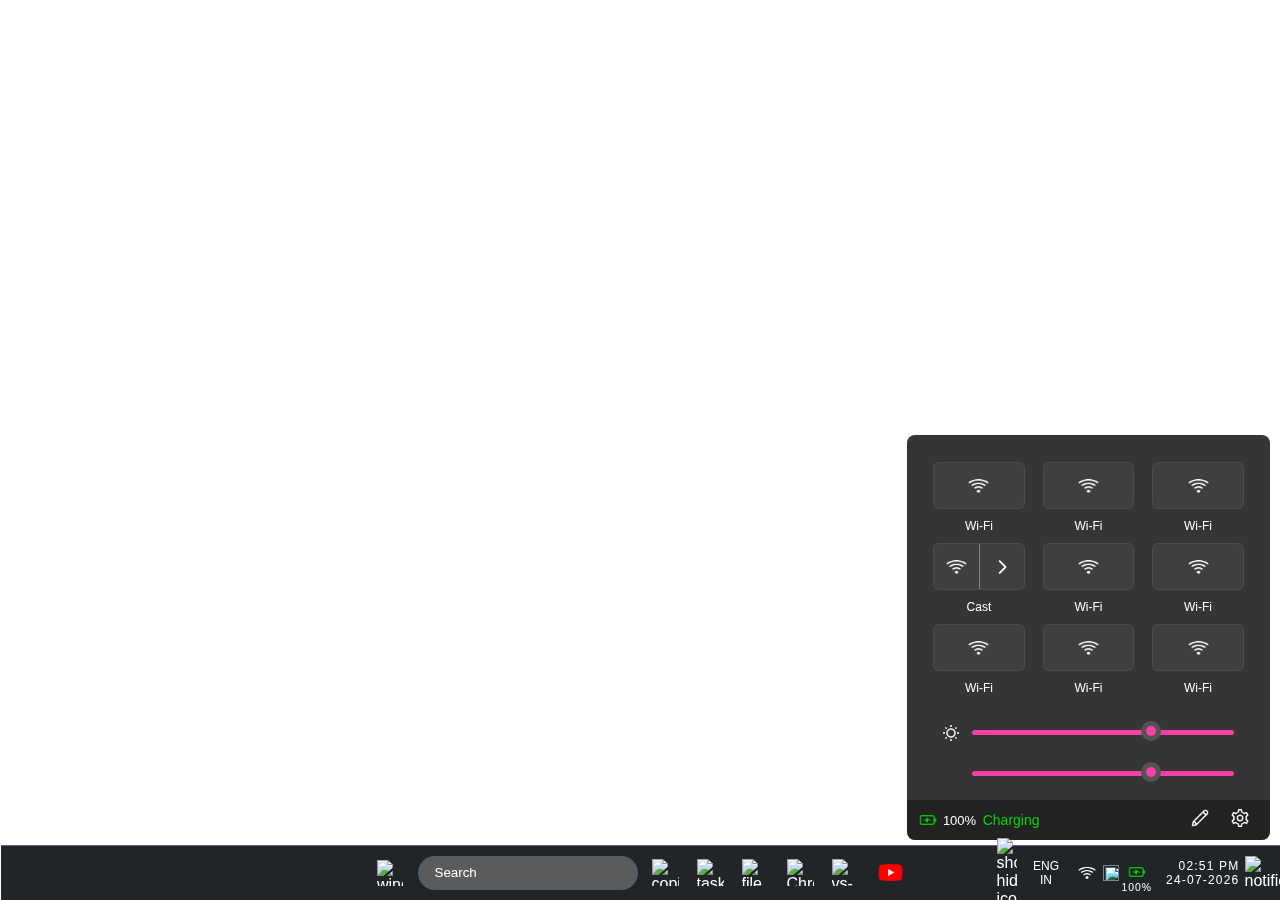
==== index.html @ 0db87a5a "Add files via upload" ====
<!DOCTYPE html>
<html lang="en">

<head>
    <meta charset="UTF-8">
    <meta name="viewport" content="width=device-width, initial-scale=1.0">
    <meta name="mobile-web-app-capable" content="yes">

    <title>Windows 11</title>
    <link rel="shortcut icon"
        href="https://preview.redd.it/sudz5o3s1vn91.png?width=1080&format=png&auto=webp&s=27107d9d26f3b82ee00f53becd873b7bef881744"
        type="image/x-icon">
    <link rel="stylesheet" href="style.css">
    <link rel="stylesheet" href="components/application.css">
    <link rel="stylesheet" href="components/calendar/calendar.css">
</head>

<body>
    <div class="megacontainer" id="fullScreen">
        <div class="screen">
            <div class="wallpaper">
                <div class="quick-setting-menu-box">
                    <div class="toggle-button-container-box">
                        <div class="toggle-button-box">
                            <div class="toggle-button">
                                <div class="toggle-button-icon-box">
                                    <img src="images\wifi_icon.png" alt="" class="toggle-button-icon">
                                </div>
                            </div>
                            <div class="toggle-button-name">
                                Wi-Fi
                            </div>
                        </div>
                        <div class="toggle-button-box">
                            <div class="toggle-button">
                                <div class="toggle-button-icon-box">
                                    <img src="images\wifi_icon.png" alt="" class="toggle-button-icon">
                                </div>
                            </div>
                            <div class="toggle-button-name">
                                Wi-Fi
                            </div>
                        </div>
                        <div class="toggle-button-box">
                            <div class="toggle-button">
                                <div class="toggle-button-icon-box">
                                    <img src="images\wifi_icon.png" alt="" class="toggle-button-icon">
                                </div>
                            </div>
                            <div class="toggle-button-name">
                                Wi-Fi
                            </div>
                        </div>
                        <div class="toggle-button-box">
                            <div class="toggle-button">
                                <div class="toggle-button-icon-box">
                                    <img src="images\wifi_icon.png" alt="" class="toggle-button-icon">
                                </div>
                                <div class="more-option">
                                    <img src="images/up-arrow-tail-less.png" alt="" class="more-option-icon">
                                </div>
                            </div>
                            <div class="toggle-button-name">
                                Cast
                            </div>
                        </div>
                        <div class="toggle-button-box">
                            <div class="toggle-button">
                                <div class="toggle-button-icon-box">
                                    <img src="images\wifi_icon.png" alt="" class="toggle-button-icon">
                                </div>
                            </div>
                            <div class="toggle-button-name">
                                Wi-Fi
                            </div>
                        </div>
                        <div class="toggle-button-box">
                            <div class="toggle-button">
                                <div class="toggle-button-icon-box">
                                    <img src="images\wifi_icon.png" alt="" class="toggle-button-icon">
                                </div>
                            </div>
                            <div class="toggle-button-name">
                                Wi-Fi
                            </div>
                        </div>
                        <div class="toggle-button-box">
                            <div class="toggle-button">
                                <div class="toggle-button-icon-box">
                                    <img src="images\wifi_icon.png" alt="" class="toggle-button-icon">
                                </div>
                            </div>
                            <div class="toggle-button-name">
                                Wi-Fi
                            </div>
                        </div>
                        <div class="toggle-button-box">
                            <div class="toggle-button">
                                <div class="toggle-button-icon-box">
                                    <img src="images\wifi_icon.png" alt="" class="toggle-button-icon">
                                </div>
                            </div>
                            <div class="toggle-button-name">
                                Wi-Fi
                            </div>
                        </div>
                        <div class="toggle-button-box">
                            <div class="toggle-button">
                                <div class="toggle-button-icon-box">
                                    <img src="images\wifi_icon.png" alt="" class="toggle-button-icon">
                                </div>
                            </div>
                            <div class="toggle-button-name">
                                Wi-Fi
                            </div>
                        </div>
                        
                    </div>
                    <div class="level-adjustment-container-box">
                        <div class="level-adjustment-box">
                            <img src="images/brightness_icon.png" alt="" class="volume-icon">
                            <input class="brightness-level-adjustment" type="range" min="0" max="100" value="70" name="" id="">
                        </div>
                        <div class="level-adjustment-box">
                            <img src="https://encrypted-tbn0.gstatic.com/images?q=tbn:ANd9GcSE0jgMnmoSxm1Wr3IE53rPbntwTVgYdSQwDL-Xn26I3A&s" alt="" class="volume-icon">
                            <input class="volume-level-adjustment" type="range" min="0" max="100" value="70" name="" id="">
                        </div>
                    </div>
                    <div class="quick-setting-edit-box">
                        <div class="battery-charge-level">
                            <img src="images/battery_half_icon.png" alt="" class="battery-charge-icon">
                            <div class="battery-charge-percentage">59%</div>
                            <div class="battery_charging_status"> chagring</div>
                        </div>
                        <div class="setting-box">
                            <div class="edit-box">
                                <img src="images/edit_icon.png" alt="" class="edit-icon quick-setting-icons">
                            </div>
                            <div class="all-setting-box">
                                <img src="images/setting_icon.png" alt="" class="setting-icon quick-setting-icons">
                            </div>
                        </div>
                    </div>
                </div>

                <!-- <div class="calendar-container">
                    <header class="calendar-header">
                        <p class="calendar-current-date"></p>
                        <div class="calendar-navigation">
                            <span id="calendar-prev">
                                <img src="" alt="" class="calendar-prev-icon">
                            </span>
                            <span id="calendar-next">
                                <img src="" alt="" class="calendar-next-icon">
                            </span>
                        </div>
                    </header>
            
                    <div class="calendar-body">
                        <ul class="calendar-weekdays">
                            <li>Sun</li>
                            <li>Mon</li>
                            <li>Tue</li>
                            <li>Wed</li>
                            <li>Thu</li>
                            <li>Fri</li>
                            <li>Sat</li>
                        </ul>
                        <ul class="calendar-dates"></ul>
                    </div>
                </div> -->
                
                <!-- <div class="alert-window-box">
                    <div class="alert-message">
                        Can't open more then application
                    </div>
                    <div class="alert-button">
                        ok
                    </div>
                </div> -->
                <div class="application-box" id="applicationBox">
                    <!-- <div class="application">
                        <div class="title-bar">
                            <div class="app-name">
                                vs code
                            </div>
                            <div class="operation-box">
                                <div class="minimize-box">
                                    <img class="minimize-icon" src="images/minimize_icon.png" alt="">
                                </div>
                                <div class="maximize-box">
                                    <img src="images/maximize_icon.png" class="maximize-icon" alt="">
                                </div>
                                <div class="close-box">
                                    <img src="https://static-00.iconduck.com/assets.00/cross-icon-2048x2048-vz9m0pj3.png" class="close-icon">
                                </div>
                            </div>
                        </div>
                        <div class="app-page">
                            <iframex src="https://www.google.com/search?igu=1" width="800px" height="600px" frameborder="0"></iframe>
                        </div>
                    </div> -->
                </div>

                <div class="task-bar">
                    <div class="task-bar-left-box"></div>
                    <div class="task-bar-center-box">
                        <div class="window-start-button" title="Start">
                            <img class="window-start-button-icon"
                                src="https://preview.redd.it/sudz5o3s1vn91.png?width=1080&format=png&auto=webp&s=27107d9d26f3b82ee00f53becd873b7bef881744"
                                alt="windows">
                        </div>
                        <div class="task-bar-search-box">
                            <input type="text" placeholder="Search" id="SearchBar" class="search-bar">
                        </div>
                        <div class="task-bar-app-box">
                            <div class="task-bar-app" title="Copilot (preview)">
                                <img src="https://www.tenforums.com/geek/gars/images/2/types/thumb_17004120060_opilot.png"
                                    alt="copilot" class="task-bar-app-icon">
                            </div>
                            <div class="task-bar-app">
                                <img src="https://images-wixmp-ed30a86b8c4ca887773594c2.wixmp.com/f/b188dfee-f322-438e-ad5b-6f311a714d5d/derlijj-e91e6d53-c205-4506-b729-b6e60bd71608.png?token=eyJ0eXAiOiJKV1QiLCJhbGciOiJIUzI1NiJ9.[base64].4ozBsvovwLbtJw7Dz1hF5tHo-aTVXhCUFT1ECbv2MpI"
                                    alt="task view" class="task-bar-app-icon">
                            </div>
                            <div class="task-bar-app" onclick="createApplication('File Explorer', 'components/apps/file_explorer/file_explorer.html')" title="File Explorer">
                                <img src="https://winaero.com/blog/wp-content/uploads/2018/12/file-explorer-folder-libraries-icon-18298.png"
                                    alt="file explorer" class="task-bar-app-icon">
                            </div>
                            <div class="task-bar-app" onclick="createApplication('Chrome', 'components/apps/chrome/chrome.html')" title="Chrome">
                                <img src="https://cdn1.iconfinder.com/data/icons/google_jfk_icons_by_carlosjj/512/chrome.png"
                                    alt="Chrome" class="task-bar-app-icon">
                            </div>
                            <div class="task-bar-app" onclick="createApplication('VS Code', 'https\://codewith.it/')" title="VS Code">
                                <img src="https://code.visualstudio.com/assets/images/code-stable.png" alt="vs-code"
                                    class="task-bar-app-icon">
                            </div>
                            <div class="task-bar-app" onclick="createApplication('YouTube', 'components/apps/youtube/youtube.html')" title="YouTube">
                                <img src="components\apps\youtube\images\youtube_icon.png"
                                    alt="setting" class="task-bar-app-icon">
                            </div>
                        </div>
                    </div>
                    <div class="task-bar-right-box">
                        <div class="hidden-icons" title="Show hidden icons">
                            <img class="hidden-icons-icon"
                                src="https://icons.veryicon.com/png/o/internet--web/industrial-icon/up-arrow.png"
                                alt="show hidden icons">
                        </div>
                        <div class="language-box">
                            ENG <br> IN
                        </div>
                        <div class="quick-setting-box">
                            <div class="wifi-box" title="Rishi WIFI     
GOD access">
                                <img src="images\wifi_icon.png" alt="" class="quick-setting-icon">
                            </div>
                            <div class="speaker-box" title="Speakers (Realtek(R) Audio):">
                                <img src="https://encrypted-tbn0.gstatic.com/images?q=tbn:ANd9GcSE0jgMnmoSxm1Wr3IE53rPbntwTVgYdSQwDL-Xn26I3A&s"
                                    alt="" class="quick-setting-icon">
                            </div>
                            <div class="battery-box" title="See Below, You Blind Person">
                                <img src="images/battery_half_icon.png" alt="" class="quick-setting-icon" id="batteryIcon">
                            </div>
                        </div>
                        <div class="time-date-box" onclick="createCalendar(); calendarOrganizer()">
                            <div class="time-date" title="30 April 2024">
                                <div class="time-box" id="time">
                                    11:20 PM
                                </div>
                                <div class="date-box" id="date">
                                    30-04-2024
                                </div>
                            </div>
                            <div class="notification-box" title="2 new notification">
                                <img src="https://icones.pro/wp-content/uploads/2022/02/icone-de-cloche-rose.png"
                                    alt="notification" class="notification-icon">
                            </div>
                        </div>
                    </div>
                </div>
            </div>
        </div>
    </div>
</body>

<script src="script.js"></script>
<script src="components/application.js"></script>
<script src="components/calendar/calendar.js"></script>

</html>
---- style.css ----
* {
    padding: 0px;
    margin: 0px;
    list-style: none;
    text-decoration: none;
    box-sizing: border-box;
    user-select: none;
    font-family: 'Segoe UI';
}

.megacontainer {
    overflow: hidden;
}

.screen {
    width: 100%;
    min-height: 100%;
}

.wallpaper {
    width: 100%;
    height: 100vh;
    padding: 0.5px;
    background-image: url('https://cdn.wallpaperhub.app/cloudcache/f/0/3/f/8/a/f03f8a91e5396f8bb7cebaf7410d9a619e14ed7f.jpg');
    background-repeat: no-repeat;
    background-size: cover;
}

.task-bar {
    width: 100%;
    height: 55px;
    color: white;
    background-color: rgba(30, 33, 36, 0.979);
    border-top: 1px solid rgb(101, 101, 121);
    backdrop-filter: blur(5px);
    position: sticky;
    top: 100%;
    display: flex;
    justify-content: space-between;
}

.task-bar-left-box {
    width: 30%;
    height: 100%;
    display: flex;
}

.task-bar-center-box {
    width: 30%;
    min-width: 550px;
    height: 100%;
    display: flex;
    justify-content: center;
    align-items: center;
}

.window-start-button {
    width: 45px;
    min-width: 45px;
    height: 45px;
    border-radius: 5px;
    display: flex;
    justify-content: center;
    align-items: center;
}

.window-start-button:checked {
    padding: 20px;
    background-color: red;
}

.window-start-button:hover {
    background-color: rgb(51, 54, 58);
}

.window-start-button-icon {
    width: 26px;
    height: 26px;
}

.task-bar-search-box {
    margin: 5px;
}

.search-bar {
    width: 220px;
    height: 30px;
    padding: 17px;
    color: white;
    background-color: rgba(129, 128, 128, 0.596);
    border-radius: 30px;
    border: 0;
}

.search-bar::placeholder {
    color: white;
}

.search-bar:hover {
    background-color: rgba(141, 137, 137, 0.596);
}

.task-bar-app-box {
    display: flex;
    justify-content: center;
    align-items: center;
}

.task-bar-app {
    width: 45px;
    height: 45px;
    border-radius: 5px;
    display: flex;
    justify-content: center;
    align-items: center;
}

.task-bar-app:hover {
    background-color: rgb(51, 54, 58);
}

.task-bar-app-icon {
    width: 27px;
    height: 27px;
    margin: 2px;
}

.task-bar-right-box {
    width: 30%;
    height: 100%;
    display: flex;
    justify-content: flex-end;
}

.hidden-icons {
    width: 30px;
    padding: 10px;
    margin: 5px 0 5px 0;
    border-radius: 5px;
    display: flex;
    justify-content: center;
    align-items: center;
}

.hidden-icons:hover {
    background-color: rgb(51, 54, 58);
}

.hidden-icons-icon {
    width: 20px;
}

.language-box {
    width: 45px;
    margin: 5px 2px 5px 2px;
    border-radius: 5px;
    font-size: 12px;
    text-align: center;
    display: flex;
    justify-content: center;
    align-items: center;
}

.language-box:hover {
    background-color: rgb(51, 54, 58);
}

.quick-setting-box {
    width: 80px;
    min-width: 80px;
    padding: 0 2px 0 2px;
    margin: 5px 2px 5px 2px;
    border-radius: 5px;
    display: flex;
    justify-content: space-around;
    align-items: center;
}

.quick-setting-box:hover {
    background-color: rgb(51, 54, 58);
}

.wifi-box {
    width: 18px;
    height: 15px;
    display: flex;
    justify-content: center;
    align-items: center;
}

.speaker-box {
    width: 16px;
    height: 16px;
    mix-blend-mode: color-dodge;
    display: flex;
    justify-content: center;
    align-items: center;
}

.battery-box {
    width: 20px;
    height: 22px;
    font-size: 10.4px;
    letter-spacing: 1px;
    display: flex;
    flex-direction: column;
    justify-content: flex-start;
    align-items: center;
}

.quick-setting-icon {
    width: 100%;
    height: 100%;
}

.time-date-box {
    width: 115px;
    margin: 5px;
    padding-left: 5px;
    border-radius: 5px;
    display: flex;
    justify-content: flex-end;
    align-items: center;
}

.time-date-box:hover {
    background-color: rgb(51, 54, 58);
}

.time-date {
    width: 75px;
    margin-right: 5px;
    font-size: 12px;
    text-align: end;
}

.time-box {
    width: 100%;
    letter-spacing: 1.2px;
}

.date-box {
    width: 100%;
    letter-spacing: 1.2px;
}

.notification-box {
    width: 30px;
}

.notification-icon {
    width: 22px;
    height: 20px;
}

/* ***************** start menu css ******************* */

.start-menu-box {
    width: 34%;
    min-width: 330px;
    height: 68%;
    background-color: rgba(41, 42, 42, 0.839);
    backdrop-filter: blur(20px);
    border-radius: 8px;
    position: fixed;
    /* top: 50%;
    left: 50%; */
    bottom: 60px;
    right: 33%;
    transform: translate(-50%, -446%);
    animation: slideInStart 0.5s forwards;
}

@keyframes slideInStart {
    0% {
        opacity: 0;
        transform: translateY(800px);
    }

    100% {
        opacity: 1;
        transform: translateY(0px);
    }
}

.start-menu-search-bar-box {
    width: 100%;
    height: 40px;
    margin-top: 20px;
    display: flex;
    justify-content: center;
    align-items: center;
}

.start-menu-search-bar {
    width: 85%;
    height: 20px;
    padding: 3px 3px 4px 25px;
    color: white;
    background-color: black;
    box-shadow: 0 0 0 0.5px rgb(85, 84, 84);
    border: 0;
    border-radius: 20px;
    box-sizing: content-box;
    display: flex;
    justify-content: center;
}

.start-menu-search-bar::placeholder {
    color: rgb(177, 177, 177);
}

.start-menu-button-box {
    width: 80%;
    height: 30px;
    margin-top: 30px;
    margin-right: auto;
    margin-left: auto;
    display: flex;
    justify-content: space-between;
    align-items: center;
}

.start-menu-pinned-label {
    color: white;
    font-size: 15px;
}

.start-menu-all-app-button {
    width: 60px;
    height: 25px;
    color: white;
    background-color: rgba(255, 255, 255, 0.192);
    border-radius: 5px;
    font-size: 12px;
    text-align: center;
    display: flex;
    justify-content: center;
    align-items: center;
}

.all-apps-box {
    width: 90%;
    height: 50%;
    margin-left: auto;
    margin-right: auto;
    display: flex;
    flex-wrap: wrap;
    align-content: flex-start;
}

.start-menu-app-box {
    width: 16.66%;
    height: 100px;
    aspect-ratio: 4 / 4;
    border-radius: 4px;
    display: flex;
    flex-direction: column;
    justify-content: center;
    align-items: center;
}

.start-menu-app-box:hover {
    background-color: rgba(255, 255, 255, 0.192);
}

.start-menu-app-icon {
    width: 40px;
    margin-bottom: 5px;
}

.start-menu-app-name {
    color: white;
    font-size: 12px;
    text-align: center;
}

/* ************************ quick setting ************************* */

.quick-setting-menu-box {
    width: 363px;
    height: 45%;
    max-height: 440px;
    min-height: 350px;
    /* padding: 25px; */
    background-color: rgba(37, 37, 37, 0.926);
    backdrop-filter: blur(20px);
    border-radius: 8px;
    position: fixed;
    bottom: 60px;
    right: 10px;
    animation: slideInQuick 0.5s forwards;
    display: flex;
    flex-direction: column;
    align-items: center;
    justify-content: space-between;
}

@keyframes slideInQuick {
    0% {
        opacity: 0;
        transform: translateY(800px);
    }

    100% {
        opacity: 1;
        transform: translateY(0px);
    }
}

.toggle-button-container-box {
    width: 85%;
    height: 60%;
    margin-top: 28px;
    display: flex;
    flex-wrap: wrap;
    justify-content: space-between;
    align-items: flex-start;
    align-content: stretch;
}

.toggle-button-box {
    width: 29%;
    height: 70px;
    display: flex;
    flex-direction: column;
    justify-content: space-between;
    align-items: center;
}

.toggle-button {
    width: 100%;
    height: 45px;
    background-color: rgba(215, 215, 215, 0.057);
    box-shadow: 0 0 0 1px rgb(75, 75, 75);
    border-radius: 5px;
    display: flex;
    justify-content: center;
    align-items: center;
}

.toggle-button:hover {
    background-color: rgba(215, 215, 215, 0.115);
}

.toggle-button-icon-box {
    width: 50%;
    height: 20px;
    display: flex;
    justify-content: center;
    align-items: center;
}

.toggle-button-icon {
    width: 21px;
    height: 17px;
    display: flex;
    justify-content: center;
    align-items: center;
}

.more-option {
    width: 50%;
    height: 100%;
    border-left: 0.1px solid;
    border-color: rgb(130, 130, 130);
    display: flex;
    justify-content: center;
    align-items: center;
}

.more-option-icon {
    width: 38px;
    transform: rotate(90deg);
}

.toggle-button-name {
    color: white;
    font-size: 12px;
    font-weight: 100;
}

.level-adjustment-container-box {
    width: 80%;
    height: 20%;
    display: flex;
    flex-direction: column;
    justify-content: flex-end;
    align-items: center;
}

.level-adjustment-box {
    width: 100%;
    height: 50%;
    display: flex;
    justify-content: space-between;
    align-items: center;
}

.volume-icon {
    width: 16px;
    height: 16px;
    mix-blend-mode: color-dodge;
}

input[type="range"] {
    -webkit-appearance: none;
    -moz-apperance: none;
    appearance: none;
    width: 90%;
    height: 10px;
    margin: 0;
    padding: 0;
    background-color: transparent;
    border: none;
    outline: none;
}

input[type="range"]::-webkit-slider-runnable-track {
    width: 100%;
    height: 5px;
    background-color: #ff3fa9;
    border-radius: 5px;
    --track-color: linear-gradient(90deg, var(--clrPrm) 78%, #888888 81%);
}

input[type="range"]::-webkit-slider-thumb {
    border: 5px solid rgb(83, 83, 83);
    -webkit-appearance: none;
    width: 20px;
    height: 20px;
    background-color: #ff3fa9;
    border-radius: 50%;
    margin-top: -9px;
    cursor: pointer;
} 

input[type="range"]::-webkit-slider-thumb:hover {
    border: 3px solid rgb(83, 83, 83);
}

.quick-setting-edit-box {
    width: 100%;
    height: 40px;
    margin-top: 0 auto;
    background-color: rgba(6, 6, 6, 0.398);
    border-bottom-left-radius: 8px;
    border-bottom-right-radius: 8px;
    display: flex;
    justify-content: space-between;
}

.battery-charge-level {
    width: 150px;
    height: 40px;
    display: flex;
    justify-content: center;
    align-items: center;
}

.battery-charge-icon {
    width: 20px;
    height: 20px;
    margin-right: 5px;
}

.battery-charge-percentage {
    color: white;
    font-size: 13px;
    font-weight: 0;
    display: flex;
    justify-content: center;
    align-items: center;
}

.battery_charging_status {
    width: 70px;
    color: white;
    font-size: 14px;
    font-weight: 0;
    display: flex;
    justify-content: center;
    align-items: center;
}

.setting-box {
    width: 100px;
    display: flex;
    justify-content: space-evenly;
    align-items: center;
}

.quick-setting-icons {
    width: 22px;
    height: 22px;
}
---- components/application.css ----
.application-box {
    width: 100%;
    height: calc(100vh - 60px);
    display: flex;
    flex-wrap: wrap;
}

.application {
    width: 50%;
    height: 50%;
    box-shadow: 0 0 0 0.5px white;
}

.title-bar {
    width: 100%;
    height: 40px;
    display: flex;
    justify-content: space-between;
    color: white;
    background-color: black;
}

.app-name {
    width: 100px;
    height: 100%;
    text-align: center;
    display: flex;
    justify-content: center;
    align-items: center;
}

.operation-box {
    width: 120px;
    height: 100%;
    display: flex;
    justify-content: flex-end;
}

.test {
    width: calc(100% - 219px);
    height: 40px;
    min-width: 40px;
    min-height: 40px;
    display: flex;
    justify-content: center;
    align-items: center;
}

.minimize-box {
    width: 40px;
    height: 40px;
    min-width: 40px;
    min-height: 40px;
    display: flex;
    justify-content: center;
    align-items: center;
}

.minimize-box:hover {
    background-color: rgb(97, 94, 94);
}

.minimize-icon {
    width: 22px;
}

.maximize-box {
    width: 40px;
    height: 40px;
    min-width: 40px;
    min-height: 40px;
    display: flex;
    justify-content: center;
    align-items: center;
}

.maximize-box:hover {
    background-color: rgb(97, 94, 94);
}

.maximize-icon {
    width: 15px;
}

.close-box {
    width: 40px;
    height: 40px;
    min-width: 40px;
    min-height: 40px;
    background-color: rgb(167, 5, 5);
    display: flex;
    justify-content: center;
    align-items: center;
}

.close-box:hover {
    background-color: red;
}

.close-icon {
    width: 15px;
}

.app-page {
    width: 100%;
    height: calc(100% - 40px);
}

.iframe {
    width: 100%;
    height: 100%;
    background-color: white;
}

/* ********************** alert window ****************** */

.alert-window-box {
    width: 300px;
    height: 100px;
    padding-top: 20px;
    background-color: rgb(230, 211, 188);
    border: 2px solid black;
    box-shadow: 0 0 0 1px white;
    border-radius: 9px;
    position: fixed;
    top: 50%;
    left: 50%;
    transform: translate(-50%, -50%);
    display: flex;
    flex-direction: column;
    justify-content: center;
    align-items: center;
}

.alert-message {
    color: black;
}

.alert-button {
    width: 40%;
    height: 20px;
    padding: 20px;
    margin: 20px;
    color: white;
    background-color: rgb(236, 79, 79);
    border: 2px solid black;
    box-shadow: 0 0 0 1px white;
    border-radius: 9px;
    display: flex;
    justify-content: center;
    align-items: center;
}
---- components/calendar/calendar.css ----
* {
    margin: 0;
    padding: 0;
    font-family: 'Poppins', sans-serif;
}

.calendar-container {
    width: 336px;
    color: white;
    background-color: rgba(41, 42, 42, 0.839);
    backdrop-filter: blur(20px);
    border-radius: 10px;
    box-shadow: 0 0 10px rgba(0, 0, 0, 0.439);
    position: fixed;
    bottom: 60px;
    right: 10px;
    transition: bottom 0.3s ease;
    animation: slideInCalendar 0.5s forwards;
}

@keyframes slideInCalendar {
    0% {
        opacity: 0;
        transform: translateX(800px);
    }

    100% {
        opacity: 1;
        transform: translateX(0px);
    }
}

.calendar-container header {
    height: 40px;
    padding: 5px 15px 5px 15px;
    background-color: black;
    border-top-right-radius: 8px;
    border-top-left-radius: 8px;
    display: flex;
    align-items: center;
    justify-content: space-between;
}

header .calendar-navigation {
    display: flex;
}

header .calendar-navigation span {
    height: 30px;
    width: 30px;
    margin: 0 1px;
    cursor: pointer;
    text-align: center;
    line-height: 38px;
    border-radius: 5px;
    user-select: none;
    color: #aeabab;
    font-size: 1.9rem;
    display: flex;
    justify-content: center;
    align-items: center;
}

.calendar-navigation span:last-child {
    margin-right: -10px;
}

header .calendar-navigation span:hover {
    background-color: rgba(255, 255, 255, 0.192);
}

header .calendar-current-date {
    font-weight: 500;
    font-size: 15px;
}

.calendar-prev-icon {
    width: 12px;
}

.calendar-next-icon {
    width: 12px;
    transform: rotate(180deg);
}

.calendar-body {
    min-height: 325px;
    padding: 10px;
}

.calendar-body ul {
    list-style: none;
    flex-wrap: wrap;
    display: flex;
    text-align: center;
}

.calendar-body .calendar-dates {
    margin-bottom: 20px;
}

.calendar-body li {
    color: white;
    width: calc(100% / 7);
    font-size: 13px;
}

.calendar-body .calendar-weekdays li {
    cursor: default;
    font-weight: 500;
}

.calendar-body .calendar-dates li {
    margin-top: 30px;
    position: relative;
    z-index: 1;
    cursor: pointer;
}

.calendar-dates li.inactive {
    color: #aaa;
}

.calendar-dates li.active {
    color: #fff;
}

.calendar-dates li::before {
    width: 35px;
    height: 35px;
    position: absolute;
    content: "";
    z-index: -1;
    top: 50%;
    left: 50%;
    border-radius: 50%;
    transform: translate(-50%, -50%);
}

.calendar-dates li.active::before {
    background: #ff00e6;
}

.calendar-dates li:not(.active):hover::before {
    background-color: rgba(255, 255, 255, 0.192);
}
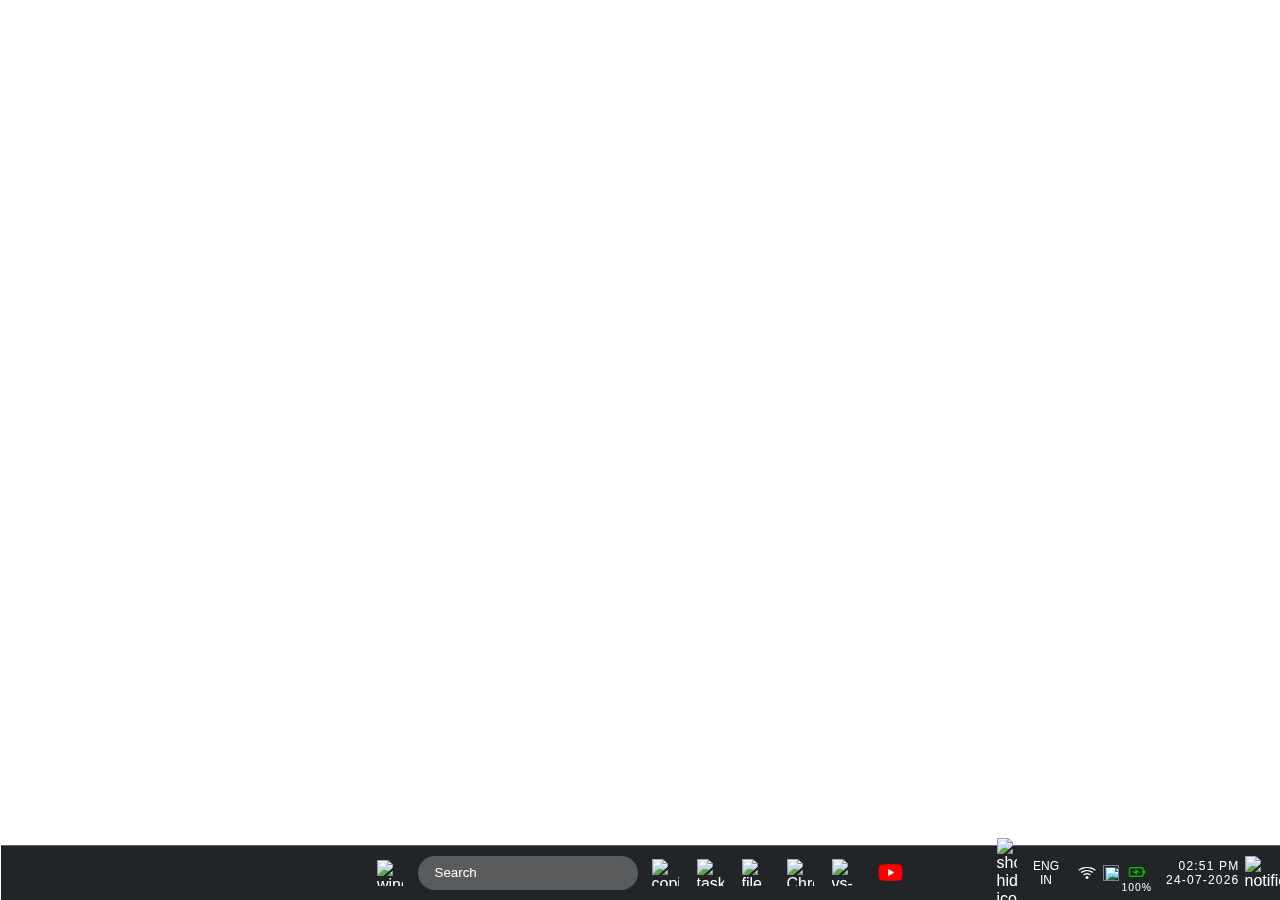
==== commit 94cf9a01: "Add files via upload" ====
--- a/index.html
+++ b/index.html
@@ -19,7 +19,7 @@
     <div class="megacontainer" id="fullScreen">
         <div class="screen">
             <div class="wallpaper">
-                <div class="quick-setting-menu-box">
+                <!-- <div class="quick-setting-menu-box">
                     <div class="toggle-button-container-box">
                         <div class="toggle-button-box">
                             <div class="toggle-button">
@@ -141,7 +141,7 @@
                             </div>
                         </div>
                     </div>
-                </div>
+                </div> -->
 
                 <!-- <div class="calendar-container">
                     <header class="calendar-header">
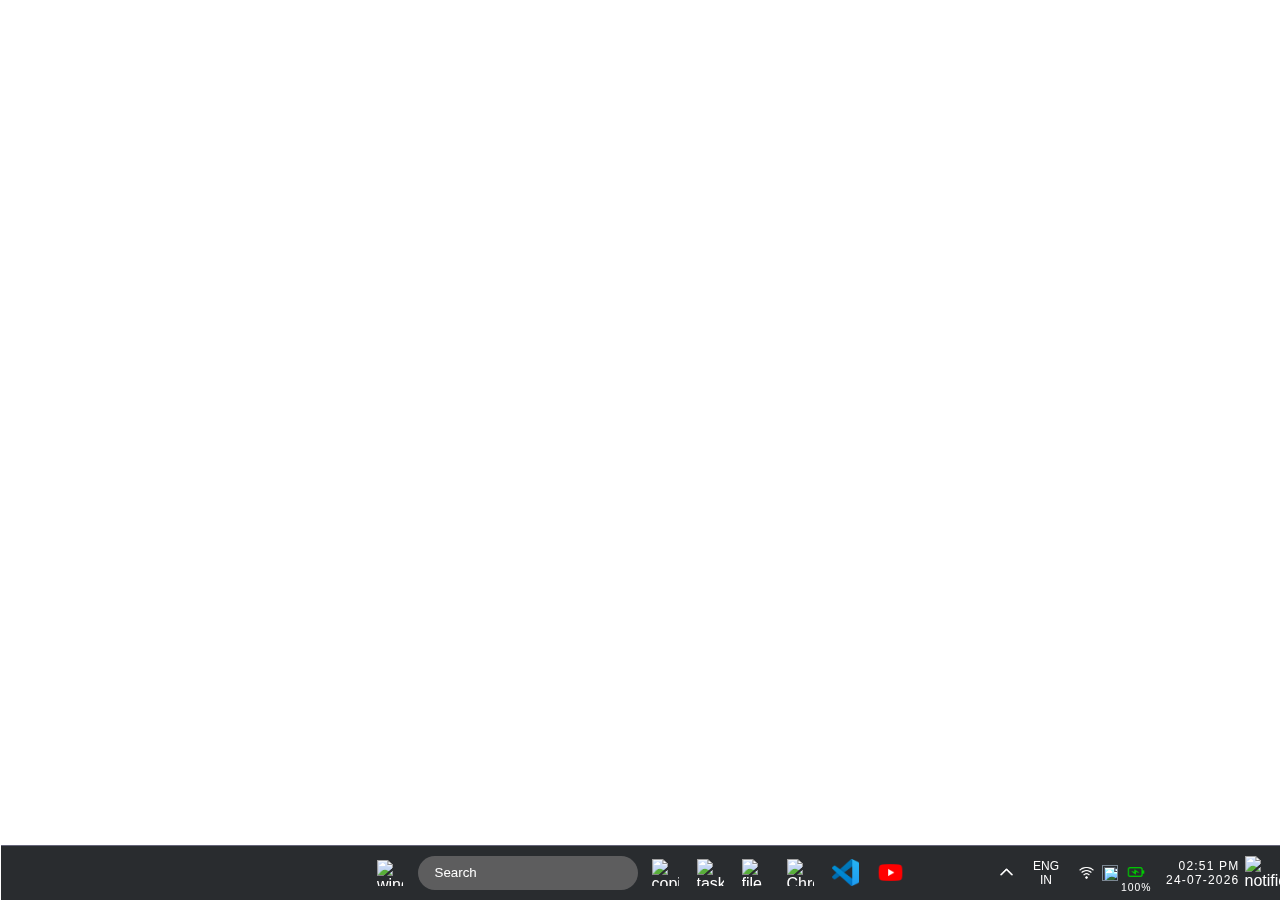
==== commit ab042cee: "Add files via upload" ====
--- a/index.html
+++ b/index.html
@@ -5,8 +5,11 @@
     <meta charset="UTF-8">
     <meta name="viewport" content="width=device-width, initial-scale=1.0">
     <meta name="mobile-web-app-capable" content="yes">
+    <meta name="description" content="This is virtual windows 11 for browser to run windows 11 in online">
+    <meta name="theme-color" content="rgb(0, 145, 255)">
 
     <title>Windows 11</title>
+    <link rel="manifest" href="manifest.json">
     <link rel="shortcut icon"
         href="https://preview.redd.it/sudz5o3s1vn91.png?width=1080&format=png&auto=webp&s=27107d9d26f3b82ee00f53becd873b7bef881744"
         type="image/x-icon">
@@ -231,7 +234,7 @@
                                     alt="Chrome" class="task-bar-app-icon">
                             </div>
                             <div class="task-bar-app" onclick="createApplication('VS Code', 'https\://codewith.it/')" title="VS Code">
-                                <img src="https://code.visualstudio.com/assets/images/code-stable.png" alt="vs-code"
+                                <img src="images\app_images\vs-code_icon.png" alt="vs-code"
                                     class="task-bar-app-icon">
                             </div>
                             <div class="task-bar-app" onclick="createApplication('YouTube', 'components/apps/youtube/youtube.html')" title="YouTube">
@@ -243,7 +246,7 @@
                     <div class="task-bar-right-box">
                         <div class="hidden-icons" title="Show hidden icons">
                             <img class="hidden-icons-icon"
-                                src="https://icons.veryicon.com/png/o/internet--web/industrial-icon/up-arrow.png"
+                                src="images\up-arrow-tail-less.png"
                                 alt="show hidden icons">
                         </div>
                         <div class="language-box">
--- a/style.css
+++ b/style.css
@@ -30,10 +30,11 @@
     width: 100%;
     height: 55px;
     color: white;
-    background-color: rgba(30, 33, 36, 0.979);
+    background-color: rgba(30, 33, 36, 0.95);
     border-top: 1px solid rgb(101, 101, 121);
     backdrop-filter: blur(5px);
     position: sticky;
+    z-index: 1000;
     top: 100%;
     display: flex;
     justify-content: space-between;
@@ -147,7 +148,8 @@
 }
 
 .hidden-icons-icon {
-    width: 20px;
+    width: 35px;
+    height: 35px;
 }
 
 .language-box {
@@ -181,7 +183,7 @@
 }
 
 .wifi-box {
-    width: 18px;
+    width: 15px;
     height: 15px;
     display: flex;
     justify-content: center;
@@ -249,7 +251,7 @@
 }
 
 .notification-icon {
-    width: 22px;
+    width: 20px;
     height: 20px;
 }
 
@@ -260,8 +262,10 @@
     min-width: 330px;
     height: 68%;
     background-color: rgba(41, 42, 42, 0.839);
+    box-shadow: 0 0 0 0.3px white;
     backdrop-filter: blur(20px);
     border-radius: 8px;
+    z-index: 1000;
     position: fixed;
     /* top: 50%;
     left: 50%; */
@@ -384,8 +388,10 @@
     min-height: 350px;
     /* padding: 25px; */
     background-color: rgba(37, 37, 37, 0.926);
+    box-shadow: 0 0 0 0.3px white;
     backdrop-filter: blur(20px);
     border-radius: 8px;
+    z-index: 1000;
     position: fixed;
     bottom: 60px;
     right: 10px;
--- a/components/application.css
+++ b/components/application.css
@@ -1,6 +1,6 @@
 .application-box {
     width: 100%;
-    height: calc(100vh - 60px);
+    height: calc(100vh - 57px);
     display: flex;
     flex-wrap: wrap;
 }
@@ -9,6 +9,7 @@
     width: 50%;
     height: 50%;
     box-shadow: 0 0 0 0.5px white;
+    /* z-index: 1; */
 }
 
 .title-bar {
@@ -149,4 +150,149 @@
     display: flex;
     justify-content: center;
     align-items: center;
+}
+
+/* **************************** snap layout box ****************************** */
+
+.snap-layout-box {
+    width: 20%;
+    min-width: 140px;
+    aspect-ratio: 16 / 11;
+    padding: 10px 0 10px 0;
+    margin: 40px 5px 0 0;
+    background-color: rgba(19, 19, 19, 0.926);
+    box-shadow: 0 0 0 0.3px white;
+    backdrop-filter: blur(20px);
+    border-radius: 8px;
+    z-index: 997;
+    position: fixed;
+    display: flex;
+    flex-wrap: wrap;
+    justify-content: space-evenly;
+    align-items: center;
+    align-content: space-around;
+}
+
+.box-container {
+    width: 45%;
+    /* height: 26%; */
+    aspect-ratio: 16 / 8;
+    border-radius: 10px;
+    display: flex;
+    justify-content: space-evenly;
+}
+
+.box1 {
+    width: 43%;
+    height: 100%;
+    z-index: 999;
+    background-color: rgba(100, 100, 100, 0.879);
+    box-shadow: 0 0 0 0.6px white;
+    border-top-left-radius: 5px;
+    border-bottom-left-radius: 5px;
+}
+
+.box2 {
+    width: 43%;
+    height: 100%;
+    z-index: 999;
+    background-color: rgba(100, 100, 100, 0.879);
+    box-shadow: 0 0 0 0.6px white;
+    border-top-right-radius: 5px;
+    border-bottom-right-radius: 5px;
+}
+
+.box3 {
+    width: 63%;
+    height: 100%;
+    z-index: 999;
+    background-color: rgba(100, 100, 100, 0.879);
+    box-shadow: 0 0 0 0.6px white;
+    border-top-left-radius: 5px;
+    border-bottom-left-radius: 5px;
+}
+
+.box4 {
+    width: 23%;
+    height: 100%;
+    z-index: 999;
+    background-color: rgba(100, 100, 100, 0.879);
+    box-shadow: 0 0 0 0.6px white;
+    border-top-right-radius: 5px;
+    border-bottom-right-radius: 5px;
+}
+
+.box5 {
+    width: 28%;
+    height: 100%;
+    z-index: 999;
+    background-color: rgba(100, 100, 100, 0.879);
+    box-shadow: 0 0 0 0.6px white;
+    border-top-left-radius: 5px;
+    border-bottom-left-radius: 5px;
+}
+
+.box6 {
+    width: 28%;
+    height: 100%;
+    z-index: 999;
+    background-color: rgba(100, 100, 100, 0.879);
+    box-shadow: 0 0 0 0.6px white;
+}
+
+.box7 {
+    width: 28%;
+    height: 100%;
+    z-index: 999;
+    background-color: rgba(100, 100, 100, 0.879);
+    box-shadow: 0 0 0 0.6px white;
+    border-top-right-radius: 5px;
+    border-bottom-right-radius: 5px;
+}
+
+.box-container3 {
+    width: 48%;
+    /* height: 28%; */
+    aspect-ratio: 16 / 8;
+    border-radius: 10px;
+    display: flex;
+    flex-wrap: wrap;
+    justify-content: space-evenly;
+    align-content: space-between;
+}
+
+.box8 {
+    width: 43%;
+    height: 45%;
+    z-index: 999;
+    background-color: rgba(100, 100, 100, 0.879);
+    box-shadow: 0 0 0 0.6px white;
+    border-top-left-radius: 5px;
+}
+
+.box9 {
+    width: 43%;
+    height: 45%;
+    z-index: 999;
+    background-color: rgba(100, 100, 100, 0.879);
+    box-shadow: 0 0 0 0.6px white;
+    border-top-right-radius: 5px;
+}
+
+.box10 {
+    width: 43%;
+    height: 45%;
+    z-index: 999;
+    background-color: rgba(100, 100, 100, 0.879);
+    box-shadow: 0 0 0 0.6px white;
+    border-bottom-left-radius: 5px;
+}
+
+.box11 {
+    width: 43%;
+    height: 45%;
+    z-index: 999;
+    background-color: rgba(100, 100, 100, 0.879);
+    box-shadow: 0 0 0 0.6px white;
+    border-bottom-right-radius: 5px;
 }--- a/components/calendar/calendar.css
+++ b/components/calendar/calendar.css
@@ -8,9 +8,11 @@
     width: 336px;
     color: white;
     background-color: rgba(41, 42, 42, 0.839);
+    box-shadow: 0 0 0 0.3px white;
     backdrop-filter: blur(20px);
     border-radius: 10px;
     box-shadow: 0 0 10px rgba(0, 0, 0, 0.439);
+    z-index: 1000;
     position: fixed;
     bottom: 60px;
     right: 10px;
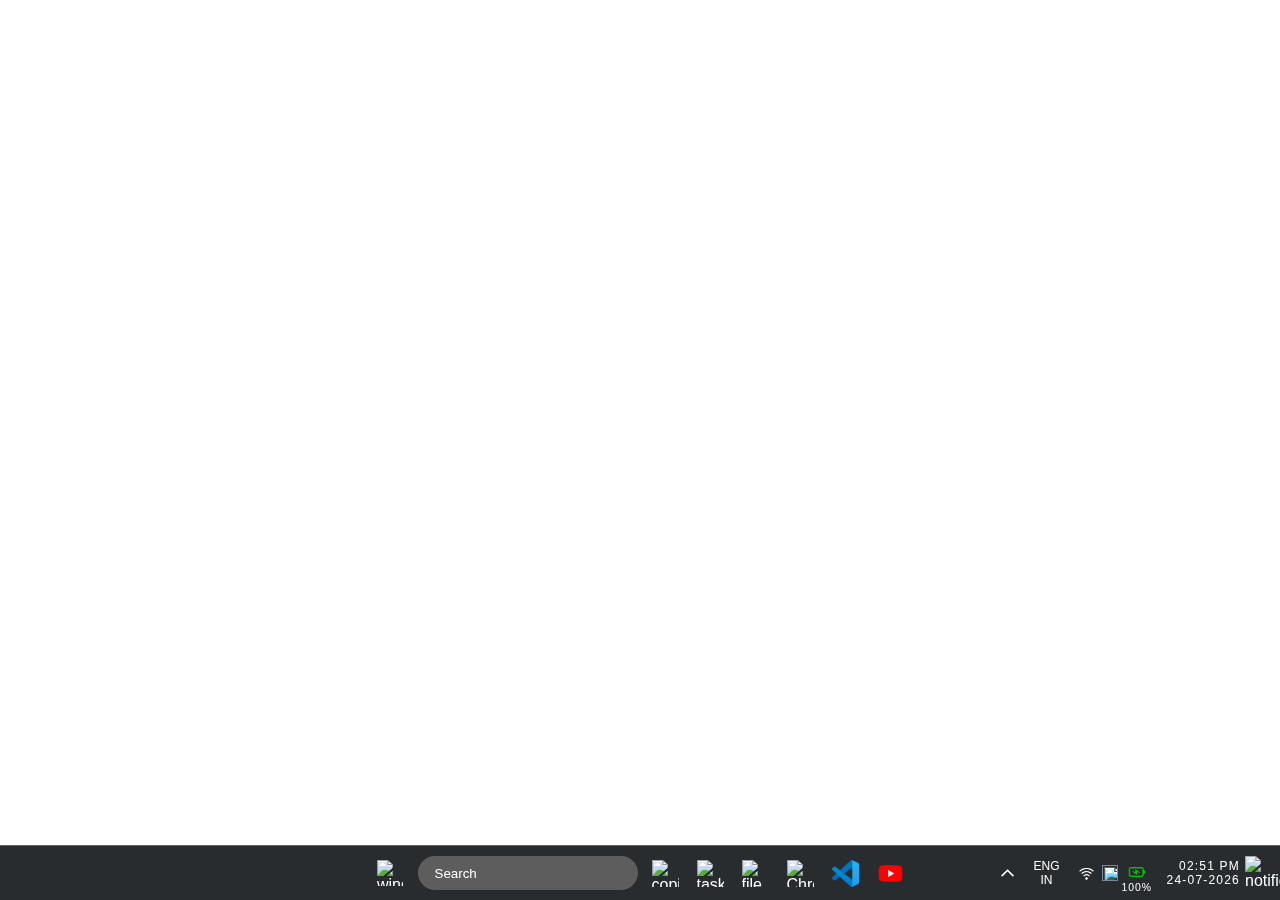
==== commit 1a472f68: "Add files via upload" ====
--- a/index.html
+++ b/index.html
@@ -22,6 +22,80 @@
     <div class="megacontainer" id="fullScreen">
         <div class="screen">
             <div class="wallpaper">
+
+                <!-- <div class="context-menu-box">
+                    <div class="context-menu-button">
+                        <div class="context-menu-button-icon-box">
+                            <img src="images\app_images\king_icon.png" alt="" class="context-menu-button-icon">
+                        </div>
+                        <div class="context-menu-button-name">
+                            View
+                        </div>
+                    </div>
+                    <div class="context-menu-button">
+                        <div class="context-menu-button-icon-box">
+                            <img src="images\app_images\vs-code_icon.png" alt="" class="context-menu-button-icon">
+                        </div>
+                        <div class="context-menu-button-name">
+                            Sort by
+                        </div>
+                    </div>
+                    <div class="context-menu-button">
+                        <div class="context-menu-button-icon-box">
+                            <img src="images\app_images\slave_icon.png" alt="" class="context-menu-button-icon">
+                        </div>
+                        <div class="context-menu-button-name">
+                            Refresh
+                        </div>
+                    </div>
+                </div> -->
+
+                <!-- <div class="hidden-icons-box">
+                    <div class="hidden-apps-box">
+                        <div class="hidden-app">
+                            <img src="king1.png" alt="" class="hidden-app-icon">
+                        </div>
+                        <div class="hidden-app">
+                            <img src="images\app_images\vs-code_icon.png" alt="" class="hidden-app-icon">
+                        </div>
+                        <div class="hidden-app">
+                            <img src="king3.png" alt="" class="hidden-app-icon">
+                        </div>
+                        <div class="hidden-app">
+                            <img src="king4.png" alt="" class="hidden-app-icon">
+                        </div>
+                    </div>
+                </div> -->
+
+                <!-- <div class="keyboard-language-box">
+                    <div class="keyboard-layout-box">
+                        Keyboard layout
+                    </div>
+                    <div class="language-feed-box">
+                        <div class="language-feed">
+                            <div class="0"></div>
+                            <div class="language-short-name">
+                                ENG
+                            </div>
+                            <div class="language-full-name">
+                                English India
+                            </div>
+                        </div>
+                        <div class="language-feed">
+                            <div class="0"></div>
+                            <div class="language-short-name">
+                                ENG
+                            </div>
+                            <div class="language-full-name">
+                                English (United States)
+                            </div>
+                        </div>
+                    </div>
+                    <div class="language-more-box">
+                        More Keyboard Settings
+                    </div>
+                </div> -->
+
                 <!-- <div class="quick-setting-menu-box">
                     <div class="toggle-button-container-box">
                         <div class="toggle-button-box">
@@ -172,7 +246,7 @@
                         <ul class="calendar-dates"></ul>
                     </div>
                 </div> -->
-                
+
                 <!-- <div class="alert-window-box">
                     <div class="alert-message">
                         Can't open more then application
@@ -225,29 +299,33 @@
                                 <img src="https://images-wixmp-ed30a86b8c4ca887773594c2.wixmp.com/f/b188dfee-f322-438e-ad5b-6f311a714d5d/derlijj-e91e6d53-c205-4506-b729-b6e60bd71608.png?token=eyJ0eXAiOiJKV1QiLCJhbGciOiJIUzI1NiJ9.[base64].4ozBsvovwLbtJw7Dz1hF5tHo-aTVXhCUFT1ECbv2MpI"
                                     alt="task view" class="task-bar-app-icon">
                             </div>
-                            <div class="task-bar-app" onclick="createApplication('File Explorer', 'components/apps/file_explorer/file_explorer.html')" title="File Explorer">
+                            <div class="task-bar-app"
+                                onclick="createApplication('File Explorer', 'components/apps/file_explorer/file_explorer.html')"
+                                title="File Explorer">
                                 <img src="https://winaero.com/blog/wp-content/uploads/2018/12/file-explorer-folder-libraries-icon-18298.png"
                                     alt="file explorer" class="task-bar-app-icon">
                             </div>
-                            <div class="task-bar-app" onclick="createApplication('Chrome', 'components/apps/chrome/chrome.html')" title="Chrome">
+                            <div class="task-bar-app"
+                                onclick="createApplication('Chrome', 'components/apps/chrome/chrome.html')"
+                                title="Chrome">
                                 <img src="https://cdn1.iconfinder.com/data/icons/google_jfk_icons_by_carlosjj/512/chrome.png"
                                     alt="Chrome" class="task-bar-app-icon">
                             </div>
-                            <div class="task-bar-app" onclick="createApplication('VS Code', 'https\://codewith.it/')" title="VS Code">
-                                <img src="images\app_images\vs-code_icon.png" alt="vs-code"
+                            <div class="task-bar-app" onclick="createApplication('VS Code', 'https\://codewith.it/')"
+                                title="VS Code">
+                                <img src="images\app_images\vs-code_icon.png" alt="vs-code" class="task-bar-app-icon">
+                            </div>
+                            <div class="task-bar-app"
+                                onclick="createApplication('YouTube', 'components/apps/youtube/youtube.html')"
+                                title="YouTube">
+                                <img src="components\apps\youtube\images\youtube_icon.png" alt="setting"
                                     class="task-bar-app-icon">
-                            </div>
-                            <div class="task-bar-app" onclick="createApplication('YouTube', 'components/apps/youtube/youtube.html')" title="YouTube">
-                                <img src="components\apps\youtube\images\youtube_icon.png"
-                                    alt="setting" class="task-bar-app-icon">
                             </div>
                         </div>
                     </div>
                     <div class="task-bar-right-box">
                         <div class="hidden-icons" title="Show hidden icons">
-                            <img class="hidden-icons-icon"
-                                src="images\up-arrow-tail-less.png"
-                                alt="show hidden icons">
+                            <img class="hidden-icons-icon" src="images\up-arrow-tail-less.png" alt="show hidden icons">
                         </div>
                         <div class="language-box">
                             ENG <br> IN
@@ -262,7 +340,8 @@
                                     alt="" class="quick-setting-icon">
                             </div>
                             <div class="battery-box" title="See Below, You Blind Person">
-                                <img src="images/battery_half_icon.png" alt="" class="quick-setting-icon" id="batteryIcon">
+                                <img src="images/battery_half_icon.png" alt="" class="quick-setting-icon"
+                                    id="batteryIcon">
                             </div>
                         </div>
                         <div class="time-date-box" onclick="createCalendar(); calendarOrganizer()">
--- a/style.css
+++ b/style.css
@@ -20,7 +20,6 @@
 .wallpaper {
     width: 100%;
     height: 100vh;
-    padding: 0.5px;
     background-image: url('https://cdn.wallpaperhub.app/cloudcache/f/0/3/f/8/a/f03f8a91e5396f8bb7cebaf7410d9a619e14ed7f.jpg');
     background-repeat: no-repeat;
     background-size: cover;
@@ -261,7 +260,8 @@
     width: 34%;
     min-width: 330px;
     height: 68%;
-    background-color: rgba(41, 42, 42, 0.839);
+    /* background-color: rgba(41, 42, 42, 0.839); */
+    background-color: rgba(37, 37, 37, 0.926);
     box-shadow: 0 0 0 0.3px white;
     backdrop-filter: blur(20px);
     border-radius: 8px;
@@ -599,4 +599,220 @@
 .quick-setting-icons {
     width: 22px;
     height: 22px;
+}
+
+/* ************************ keybord language input method *************************** */
+
+.keyboard-language-box {
+    width: 363px;
+    height: 45%;
+    max-height: 210px;
+    min-height: 210px;
+    padding: 5px;
+    color: white;
+    background-color: rgba(37, 37, 37, 0.926);
+    box-shadow: 0 0 0 0.3px white;
+    backdrop-filter: blur(20px);
+    border-radius: 8px;
+    z-index: 1000;
+    position: fixed;
+    bottom: 60px;
+    right: 10px;
+    animation: slideInQuick 0.5s forwards;
+    display: flex;
+    flex-direction: column;
+    align-items: flex-start;
+}
+
+.keyboard-layout-box {
+    width: 100%;
+    height: 25px;
+    padding: 10px 0 15px 15px;
+    /* background-color: red; */
+    font-family: 'Lucida Sans';
+    font-size: 12px;
+    font-weight: 1;
+    box-sizing: content-box;
+    display: flex;
+    justify-content: flex-start;
+    align-items: center;
+}
+
+.language-feed-box {
+    width: 100%;
+    height: 100px;
+    display: flex;
+    flex-direction: column;
+    justify-content: space-evenly;
+    align-items: center;
+}
+
+.language-feed1, .language-feed2{
+    width: 100%;
+    height: 45%;
+    border-radius: 5px;
+    display: flex;
+    justify-content: flex-start;
+    align-items: center;
+}
+
+#language-feed-active {
+    width: 100%;
+    height: 45%;
+    border-radius: 5px;
+    background-color: rgba(255, 255, 255, 0.192);
+    display: flex;
+    justify-content: flex-start;
+    align-items: center;
+}
+
+.language-feed:hover {
+    background-color: rgba(255, 255, 255, 0.192);
+}
+
+.language-active {
+    width: 3px;
+    height: 25px;
+    border-radius: 5px;
+    background-color: rgb(255, 0, 217);
+}
+
+.language-short-name {
+    margin-left: 10px;
+    font-size: 12px;
+}
+
+.language-full-name {
+    margin-left: 10px;
+    font-size: 13px;
+}
+
+.language-more-box {
+    width: 100%;
+    height: 50px;
+    padding: 0 0 0 10px;
+    color: rgb(199, 199, 199);
+    background-color: rgba(0, 0, 0, 0.141);
+    border-bottom-left-radius: 5px;
+    border-bottom-right-radius: 5px;
+    font-size: 11.5px;
+    display: flex;
+    align-items: center;
+}
+
+.language-more-box:hover {
+    color: white;
+    background-color: rgba(101, 101, 101, 0.141);
+}
+
+/* ************************ hidden icons box ***************************** */
+
+.hidden-icons-box {
+    width: 170px;
+    height: 50px;
+    max-height: 50px;
+    min-height: 50px;
+    color: white;
+    background-color: rgba(37, 37, 37, 0.926);
+    box-shadow: 0 0 0 0.3px white;
+    backdrop-filter: blur(20px);
+    border-radius: 8px;
+    z-index: 1000;
+    position: fixed;
+    bottom: 60px;
+    right: 190px;
+    animation: slideInQuick 0.5s forwards;
+    display: flex;
+    justify-content: center;
+    align-items: center;
+}
+
+.hidden-apps-box {
+    width: 100%;
+    height: 35px;
+    display: flex;
+    justify-content: space-evenly;
+    align-items: center;
+}
+
+.hidden-app {
+    width: 40px;
+    height: 35px;
+    display: flex;
+    justify-content: center;
+    align-items: center;
+}
+
+.hidden-app-icon {
+    width: 20px;
+    height: 20px;
+}
+
+/* ************************ context menu box ***************************** */
+
+.context-menu-box {
+    width: 250px;
+    height: 300px;
+    max-height: 300px;
+    min-height: 300px;
+    padding: 10px;
+    color: white;
+    background-color: rgba(19, 25, 40, 0.807);
+    box-shadow: 0 0 0 0.3px white;
+    backdrop-filter: blur(30px);
+    border-radius: 8px;
+    z-index: 1000;
+    position: fixed;
+    bottom: 60px;
+    left: 200px;
+    animation: popUp 0.5s forwards;
+    display: flex;
+    flex-direction: column;
+    align-items: center;
+}
+
+
+@keyframes popUp {
+    0% {
+        opacity: 0;
+        transform: scale(0.5, 0.5);
+    }
+
+    100% {
+        opacity: 1;
+        transform: scale(1, 1);
+    }
+}
+
+.context-menu-button {
+    width: 98%;
+    height: 30px;
+    margin: 2px;
+    /* background-color: red; */
+    border-radius: 5px;
+    /* border: 1px solid white; */
+    display: flex;
+    justify-content: flex-start;
+    align-items: center;
+}
+
+.context-menu-button-icon-box {
+    width: 30px;
+    margin-left: 5px;
+    /* display: flex;
+    justify-content: center; */
+}
+
+.context-menu-button:hover {
+    background-color: rgba(255, 255, 255, 0.085);
+}
+
+.context-menu-button-icon {
+    width: 16px;
+}
+
+.context-menu-button-name {
+    font-size: 15px;
+    font-family:'Segoe UI';
+    font-weight: 100;
 }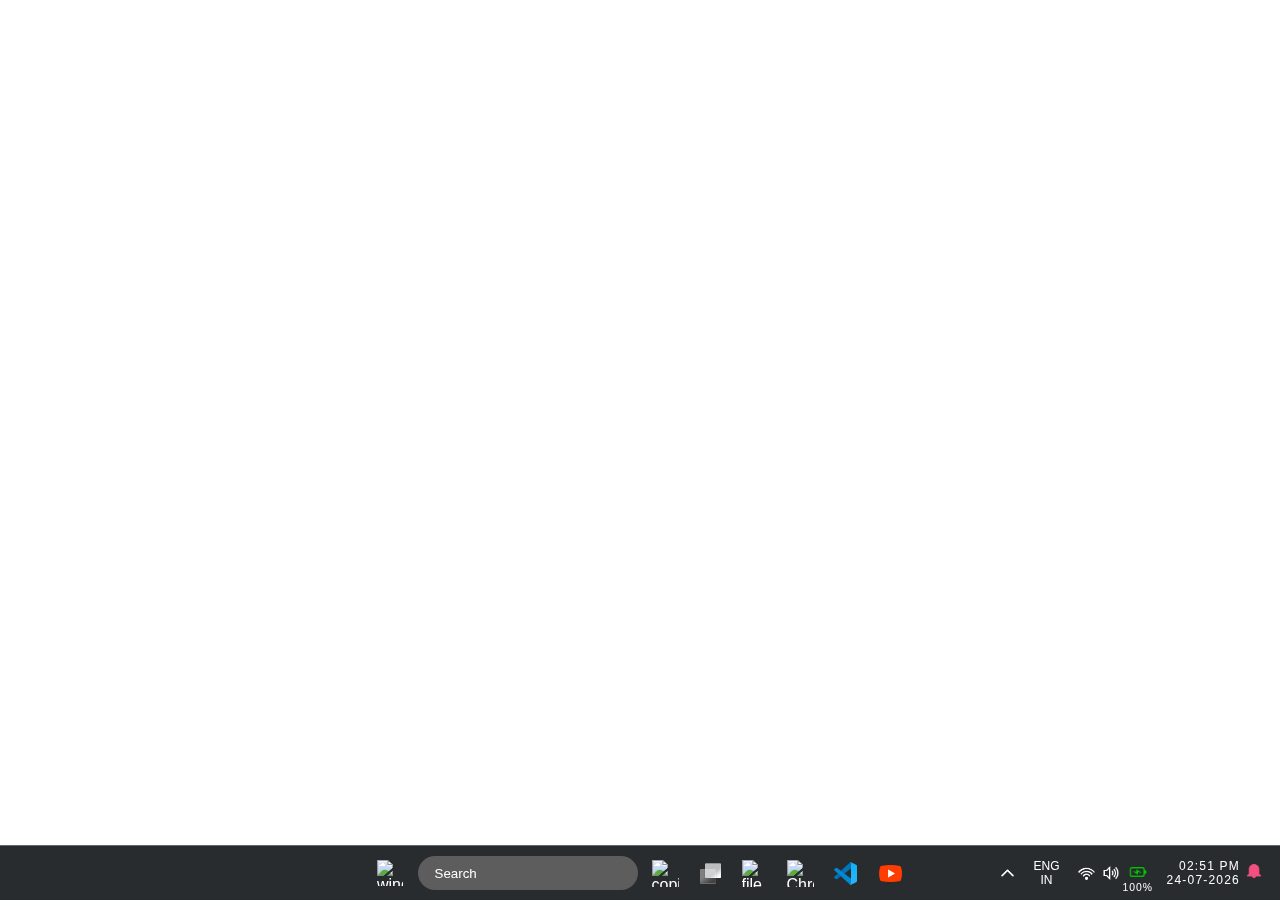
==== commit 257b7990: "Add files via upload" ====
--- a/index.html
+++ b/index.html
@@ -255,6 +255,113 @@
                         ok
                     </div>
                 </div> -->
+
+                <!-- <div class="start-menu-box">
+                    <div class="start-menu-search-bar-box">
+                        <input type="text" class="start-menu-search-bar" name="menu-search-bar"
+                            placeholder="Search for apps">
+                    </div>
+                    <div class="start-menu-button-box">
+                        <div class="start-menu-pinned-label"></div>
+                        <div class="start-menu-all-app-button">Back</div>
+                    </div>
+                    <div class="all-apps-conatiner">
+                        <div class="app-category-title">
+                            Apps
+                        </div>
+                        <div class="all-apps-box">
+                            <div class="start-menu-app-box"
+                                onclick="createApplication('File Explorer', 'components/apps/file_explorer/file_explorer.html')">
+                                <img src="https://winaero.com/blog/wp-content/uploads/2018/12/file-explorer-folder-libraries-icon-18298.png"
+                                    alt="File Explorer" class="start-menu-app-icon">
+                                <div class="start-menu-app-name">File Explorer</div>
+                            </div>
+                            <div class="start-menu-app-box"
+                                onclick="createApplication('Vs code', 'https\://codewith.it/')">
+                                <img src="https://code.visualstudio.com/assets/images/code-stable.png" alt="Vs code"
+                                    class="start-menu-app-icon">
+                                <div class="start-menu-app-name">Vs code</div>
+                            </div>
+                            <div class="start-menu-app-box"
+                                onclick="createApplication('Chrome', 'components/apps/chrome/chrome.html')">
+                                <img src="https://cdn1.iconfinder.com/data/icons/google_jfk_icons_by_carlosjj/512/chrome.png"
+                                    alt="Chrome" class="start-menu-app-icon">
+                                <div class="start-menu-app-name">Chrome</div>
+                            </div>
+                            <div class="start-menu-app-box"
+                                onclick="createApplication('YouTube', 'components/apps/youtube/youtube.html')">
+                                <img src="components/apps/youtube/images/youtube_icon.png" alt="YouTube"
+                                    class="start-menu-app-icon">
+                                <div class="start-menu-app-name">YouTube</div>
+                            </div>
+                            <div class="start-menu-app-box"
+                                onclick="createApplication('File Explorer', 'components/apps/file_explorer/file_explorer.html')">
+                                <img src="https://winaero.com/blog/wp-content/uploads/2018/12/file-explorer-folder-libraries-icon-18298.png"
+                                    alt="File Explorer" class="start-menu-app-icon">
+                                <div class="start-menu-app-name">File Explorer</div>
+                            </div>
+                            <div class="start-menu-app-box"
+                                onclick="createApplication('Vs code', 'https\://codewith.it/')">
+                                <img src="https://code.visualstudio.com/assets/images/code-stable.png" alt="Vs code"
+                                    class="start-menu-app-icon">
+                                <div class="start-menu-app-name">Vs code</div>
+                            </div>
+                            <div class="start-menu-app-box"
+                                onclick="createApplication('Chrome', 'components/apps/chrome/chrome.html')">
+                                <img src="https://cdn1.iconfinder.com/data/icons/google_jfk_icons_by_carlosjj/512/chrome.png"
+                                    alt="Chrome" class="start-menu-app-icon">
+                                <div class="start-menu-app-name">Chrome</div>
+                            </div>
+                        </div>
+
+                        <div class="app-category-title">
+                            games
+                        </div>
+                        <div class="all-apps-box">
+                            <div class="start-menu-app-box"
+                                onclick="createApplication('free fire', 'components/apps/free-fire.html')">
+                                <img src="free-fire.png" alt="File Explorer" class="start-menu-app-icon">
+                                <div class="start-menu-app-name">free fire</div>
+                            </div>
+                            <div class="start-menu-app-box" onclick="createApplication('pubg', 'https\:pubg')">
+                                <img src="pubg.png" alt="Vs code" class="start-menu-app-icon">
+                                <div class="start-menu-app-name">pubg</div>
+                            </div>
+                            <div class="start-menu-app-box"
+                                onclick="createApplication('COC', 'components/apps/COC.html')">
+                                <img src="https://COC.png" alt="Chrome" class="start-menu-app-icon">
+                                <div class="start-menu-app-name">COC</div>
+                            </div>
+                            <div class="start-menu-app-box"
+                                onclick="createApplication('brwal', 'components/apps/brwal.html')">
+                                <img src="brwal.png" alt="YouTube" class="start-menu-app-icon">
+                                <div class="start-menu-app-name">brwal</div>
+                            </div>
+                        </div>
+
+                        <div class="app-category-title">
+                            tools
+                        </div>
+                        <div class="all-apps-box">
+                            <div class="start-menu-app-box"
+                                onclick="createApplication('hack', 'components/apps/hack.html')">
+                                <img src="https://hack.png" alt="hack" class="start-menu-app-icon">
+                                <div class="start-menu-app-name">hack</div>
+                            </div>
+                            <div class="start-menu-app-box"
+                                onclick="createApplication('live-server', 'https\:live-server')">
+                                <img src="https://live-server.png" alt="live-server" class="start-menu-app-icon">
+                                <div class="start-menu-app-name">live-server</div>
+                            </div>
+                            <div class="start-menu-app-box"
+                                onclick="createApplication('icon-pack', 'components/appsicon-pack.html')">
+                                <img src="https://icon-pack.png" alt="icon-pack" class="start-menu-app-icon">
+                                <div class="start-menu-app-name">icon-pack</div>
+                            </div>
+                        </div>
+                    </div> 
+                </div> -->
+
                 <div class="application-box" id="applicationBox">
                     <!-- <div class="application">
                         <div class="title-bar">
@@ -296,7 +403,7 @@
                                     alt="copilot" class="task-bar-app-icon">
                             </div>
                             <div class="task-bar-app">
-                                <img src="https://images-wixmp-ed30a86b8c4ca887773594c2.wixmp.com/f/b188dfee-f322-438e-ad5b-6f311a714d5d/derlijj-e91e6d53-c205-4506-b729-b6e60bd71608.png?token=eyJ0eXAiOiJKV1QiLCJhbGciOiJIUzI1NiJ9.[base64].4ozBsvovwLbtJw7Dz1hF5tHo-aTVXhCUFT1ECbv2MpI"
+                                <img src="images/app_images/task_view_icon.png"
                                     alt="task view" class="task-bar-app-icon">
                             </div>
                             <div class="task-bar-app"
@@ -336,7 +443,7 @@
                                 <img src="images\wifi_icon.png" alt="" class="quick-setting-icon">
                             </div>
                             <div class="speaker-box" title="Speakers (Realtek(R) Audio):">
-                                <img src="https://encrypted-tbn0.gstatic.com/images?q=tbn:ANd9GcSE0jgMnmoSxm1Wr3IE53rPbntwTVgYdSQwDL-Xn26I3A&s"
+                                <img src="images\speaker_icon.png"
                                     alt="" class="quick-setting-icon">
                             </div>
                             <div class="battery-box" title="See Below, You Blind Person">
@@ -354,7 +461,7 @@
                                 </div>
                             </div>
                             <div class="notification-box" title="2 new notification">
-                                <img src="https://icones.pro/wp-content/uploads/2022/02/icone-de-cloche-rose.png"
+                                <img src="images/notification_bell.png"
                                     alt="notification" class="notification-icon">
                             </div>
                         </div>
--- a/style.css
+++ b/style.css
@@ -182,16 +182,16 @@
 }
 
 .wifi-box {
-    width: 15px;
-    height: 15px;
+    width: 17px;
+    height: 17px;
     display: flex;
     justify-content: center;
     align-items: center;
 }
 
 .speaker-box {
-    width: 16px;
-    height: 16px;
+    width: 20px;
+    height: 20px;
     mix-blend-mode: color-dodge;
     display: flex;
     justify-content: center;
@@ -250,8 +250,8 @@
 }
 
 .notification-icon {
-    width: 20px;
-    height: 20px;
+    width: 18px;
+    height: 18px;
 }
 
 /* ***************** start menu css ******************* */
@@ -319,6 +319,7 @@
     height: 30px;
     margin-top: 30px;
     margin-right: auto;
+    margin-bottom: 10px;
     margin-left: auto;
     display: flex;
     justify-content: space-between;
@@ -343,7 +344,7 @@
     align-items: center;
 }
 
-.all-apps-box {
+.apps-box {
     width: 90%;
     height: 50%;
     margin-left: auto;
@@ -351,6 +352,75 @@
     display: flex;
     flex-wrap: wrap;
     align-content: flex-start;
+}
+
+.all-apps-conatiner {
+    height: calc(100% - 150px);
+    overflow: auto;
+    display: flex;
+    flex-direction: column;
+    align-items: center;
+}
+
+.all-apps-conatiner::-webkit-scrollbar {
+    width: 5px;
+    height: 1000px;
+}
+
+.all-apps-conatiner::-webkit-scrollbar-track {
+    background-color: rgb(73, 73, 73);
+}
+
+.all-apps-conatiner::-webkit-scrollbar-thumb {
+    background-color: rgb(167, 167, 167);
+    border-radius: 100px;
+}
+
+.app-category-title {
+    width: 90%;
+    height: 30px;
+    min-height: 30px;
+    padding-left: 10px;
+    margin-top: 20px;
+    margin-right: auto;
+    margin-left: auto;
+    color: white;
+    background-color: rgba(83, 82, 82, 0.816);
+    border-radius: 5px;
+    font-size: 15px;
+    display: flex;
+    justify-content: flex-start;
+    align-items: center;
+}
+
+.all-apps-box {
+    width: 90%;
+    height: 50%;
+    max-height: 200px;
+    min-height: 200px;
+    margin-top: 5px;
+    margin-left: auto;
+    margin-right: auto;
+    background-color: rgba(255, 255, 255, 0.055);
+    overflow: auto;
+    display: flex;
+    flex-wrap: wrap;
+    align-content: flex-start;
+}
+
+.all-apps-box::-webkit-scrollbar {
+    width: 5px;
+    height: 1000px;
+}
+
+.all-apps-box::-webkit-scrollbar-track {
+    background-color: rgb(73, 73, 73);
+    color: greenyellow;
+}
+
+.all-apps-box::-webkit-scrollbar-thumb {
+    background-color: rgb(167, 167, 167);
+    border-radius: 100px;
 }
 
 .start-menu-app-box {
@@ -458,8 +528,8 @@
 }
 
 .toggle-button-icon {
-    width: 21px;
-    height: 17px;
+    width: 18px;
+    height: 18px;
     display: flex;
     justify-content: center;
     align-items: center;
@@ -503,9 +573,15 @@
     align-items: center;
 }
 
-.volume-icon {
+.brightness-icon {
     width: 16px;
     height: 16px;
+    mix-blend-mode: color-dodge;
+}
+
+.volume-icon {
+    width: 20px;
+    height: 20px;
     mix-blend-mode: color-dodge;
 }
 
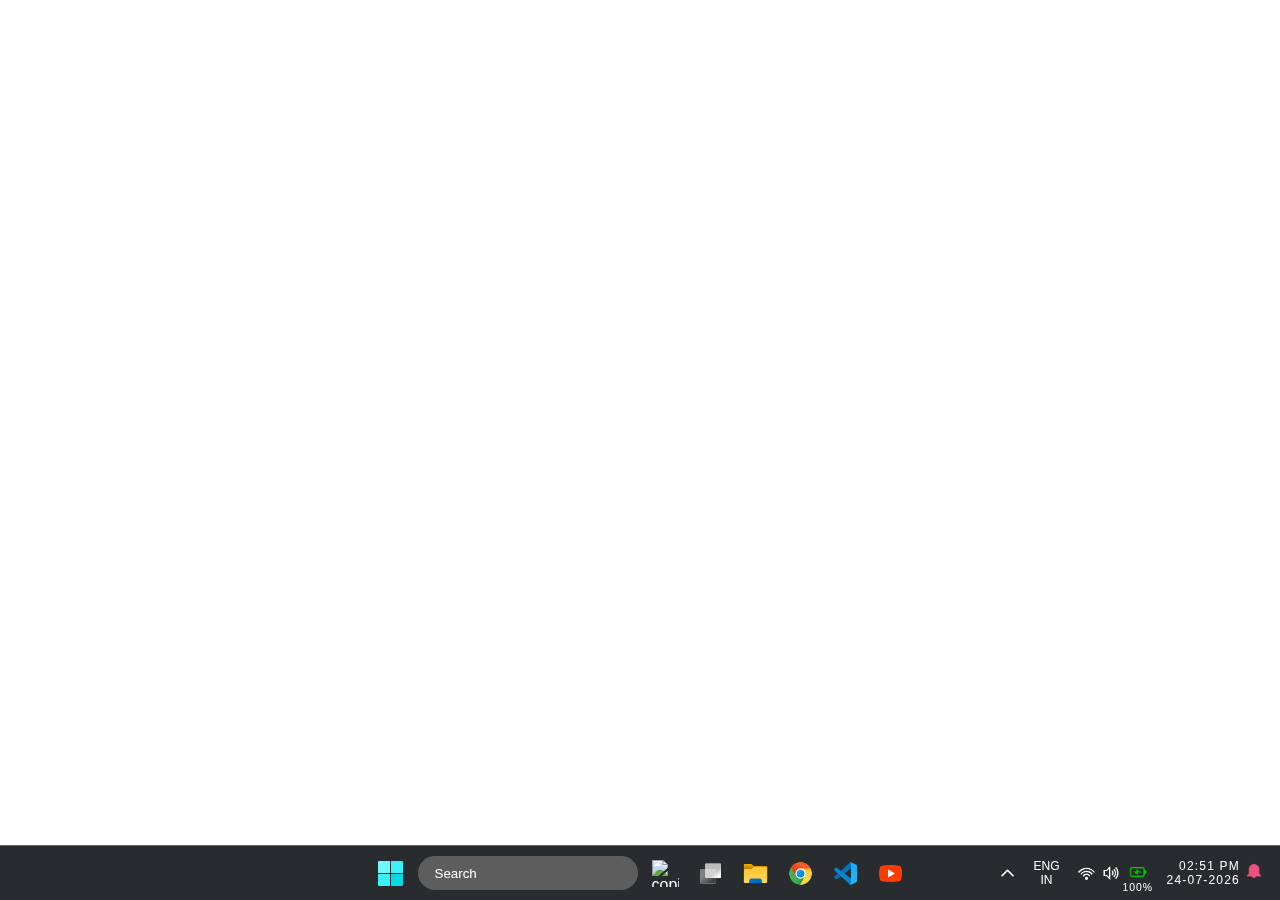
==== commit 42b66e27: "Add files via upload" ====
--- a/index.html
+++ b/index.html
@@ -390,9 +390,13 @@
                     <div class="task-bar-left-box"></div>
                     <div class="task-bar-center-box">
                         <div class="window-start-button" title="Start">
-                            <img class="window-start-button-icon"
-                                src="https://preview.redd.it/sudz5o3s1vn91.png?width=1080&format=png&auto=webp&s=27107d9d26f3b82ee00f53becd873b7bef881744"
-                                alt="windows">
+                            <!-- <img class="window-start-button-icon"
+                                src="https://cdn2.steamgriddb.com/file/sgdb-cdn/icon/bb6961095e9a6dc1aac2af24ea88fc52.png"
+                                alt="windows"> -->
+                            <div class="start-button-top-left-box"></div>
+                            <div class="start-button-top-right-box"></div>
+                            <div class="start-button-bottom-left-box"></div>
+                            <div class="start-button-bottom-right-box"></div>
                         </div>
                         <div class="task-bar-search-box">
                             <input type="text" placeholder="Search" id="SearchBar" class="search-bar">
@@ -403,20 +407,19 @@
                                     alt="copilot" class="task-bar-app-icon">
                             </div>
                             <div class="task-bar-app">
-                                <img src="images/app_images/task_view_icon.png"
-                                    alt="task view" class="task-bar-app-icon">
+                                <img src="images/app_images/task_view_icon.png" alt="task view"
+                                    class="task-bar-app-icon">
                             </div>
                             <div class="task-bar-app"
                                 onclick="createApplication('File Explorer', 'components/apps/file_explorer/file_explorer.html')"
                                 title="File Explorer">
-                                <img src="https://winaero.com/blog/wp-content/uploads/2018/12/file-explorer-folder-libraries-icon-18298.png"
-                                    alt="file explorer" class="task-bar-app-icon">
+                                <img src="images/app_images/file_explorer_icon.png" alt="file explorer"
+                                    class="task-bar-app-icon">
                             </div>
                             <div class="task-bar-app"
                                 onclick="createApplication('Chrome', 'components/apps/chrome/chrome.html')"
                                 title="Chrome">
-                                <img src="https://cdn1.iconfinder.com/data/icons/google_jfk_icons_by_carlosjj/512/chrome.png"
-                                    alt="Chrome" class="task-bar-app-icon">
+                                <img src="images/app_images/chrome_icon.png" alt="Chrome" class="task-bar-app-icon">
                             </div>
                             <div class="task-bar-app" onclick="createApplication('VS Code', 'https\://codewith.it/')"
                                 title="VS Code">
@@ -425,8 +428,7 @@
                             <div class="task-bar-app"
                                 onclick="createApplication('YouTube', 'components/apps/youtube/youtube.html')"
                                 title="YouTube">
-                                <img src="components\apps\youtube\images\youtube_icon.png" alt="setting"
-                                    class="task-bar-app-icon">
+                                <img src="images/app_images/youtube_icon.png" alt="setting" class="task-bar-app-icon">
                             </div>
                         </div>
                     </div>
@@ -443,8 +445,7 @@
                                 <img src="images\wifi_icon.png" alt="" class="quick-setting-icon">
                             </div>
                             <div class="speaker-box" title="Speakers (Realtek(R) Audio):">
-                                <img src="images\speaker_icon.png"
-                                    alt="" class="quick-setting-icon">
+                                <img src="images\speaker_icon.png" alt="" class="quick-setting-icon">
                             </div>
                             <div class="battery-box" title="See Below, You Blind Person">
                                 <img src="images/battery_half_icon.png" alt="" class="quick-setting-icon"
@@ -461,8 +462,7 @@
                                 </div>
                             </div>
                             <div class="notification-box" title="2 new notification">
-                                <img src="images/notification_bell.png"
-                                    alt="notification" class="notification-icon">
+                                <img src="images/notification_bell.png" alt="notification" class="notification-icon">
                             </div>
                         </div>
                     </div>
--- a/style.css
+++ b/style.css
@@ -55,13 +55,24 @@
 }
 
 .window-start-button {
+    /* width: 45px;
+    min-width: 45px;
+    height: 45px;
+    border-radius: 5px;
+    display: flex;
+    justify-content: center;
+    align-items: center; */
+
     width: 45px;
     min-width: 45px;
     height: 45px;
-    border-radius: 5px;
-    display: flex;
-    justify-content: center;
-    align-items: center;
+    padding: 9px;
+    border-radius: 5px;
+    display: flex;
+    flex-wrap: wrap;
+    justify-content: space-evenly;
+    align-items: center;
+    align-content: space-evenly;
 }
 
 .window-start-button:checked {
@@ -76,6 +87,34 @@
 .window-start-button-icon {
     width: 26px;
     height: 26px;
+}
+
+.start-button-top-left-box {
+    width: 12px;
+    height: 12px;
+    background-color: rgb(110, 248, 255);
+    border-top-left-radius: 1px;
+}
+
+.start-button-top-right-box {
+    width: 12px;
+    height: 12px;
+    background-color: rgb(56, 241, 251);
+    border-top-right-radius: 1px;
+}
+
+.start-button-bottom-left-box {
+    width: 12px;
+    height: 12px;
+    background-color: rgb(56, 241, 251);
+    border-bottom-left-radius: 1px;
+}
+
+.start-button-bottom-right-box {
+    width: 12px;
+    height: 12px;
+    background-color: rgb(4, 217, 228);
+    border-bottom-right-radius: 1px;
 }
 
 .task-bar-search-box {
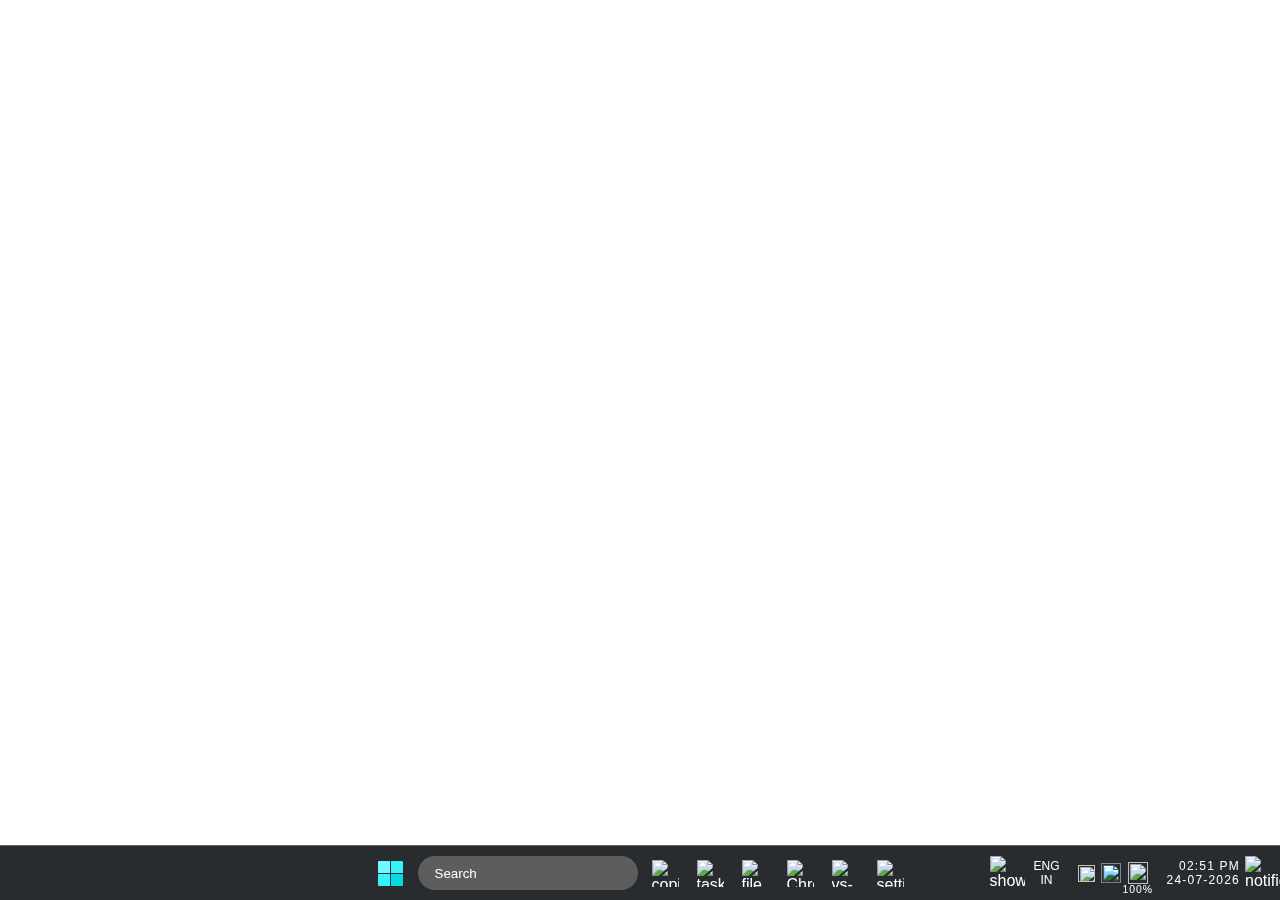
==== commit 5b1802db: "Add files via upload" ====
--- a/index.html
+++ b/index.html
@@ -26,15 +26,16 @@
                 <!-- <div class="context-menu-box">
                     <div class="context-menu-button">
                         <div class="context-menu-button-icon-box">
-                            <img src="images\app_images\king_icon.png" alt="" class="context-menu-button-icon">
+                            <img src="images/view_grid_4_icon.png" alt="" class="context-menu-button-icon">
                         </div>
                         <div class="context-menu-button-name">
                             View
                         </div>
                     </div>
+                    <hr class="context-menu-hr">
                     <div class="context-menu-button">
                         <div class="context-menu-button-icon-box">
-                            <img src="images\app_images\vs-code_icon.png" alt="" class="context-menu-button-icon">
+                            <img src="images/sorting_arrows_icon.png" alt="" class="context-menu-button-icon">
                         </div>
                         <div class="context-menu-button-name">
                             Sort by
@@ -42,7 +43,7 @@
                     </div>
                     <div class="context-menu-button">
                         <div class="context-menu-button-icon-box">
-                            <img src="images\app_images\slave_icon.png" alt="" class="context-menu-button-icon">
+                            <img src="images/reload_icon.png" alt="" class="context-menu-button-icon">
                         </div>
                         <div class="context-menu-button-name">
                             Refresh
--- a/style.css
+++ b/style.css
@@ -8,7 +8,15 @@
     font-family: 'Segoe UI';
 }
 
+body {
+    width: 100dvw;
+    height: 100dvh;
+}
+
 .megacontainer {
+    width: 100%;
+    min-height: 100%;
+    position: fixed;
     overflow: hidden;
 }
 
@@ -129,6 +137,19 @@
     background-color: rgba(129, 128, 128, 0.596);
     border-radius: 30px;
     border: 0;
+    outline: none;
+}
+
+.search-bar:focus {
+    width: 220px;
+    height: 30px;
+    padding: 17px;
+    color: white;
+    background-color: rgba(37, 37, 37, 0.531);
+    box-shadow: 0 0 0 1px gray;
+    border-radius: 30px;
+    border: 0;
+    outline: none;
 }
 
 .search-bar::placeholder {
@@ -654,7 +675,7 @@
     border-radius: 50%;
     margin-top: -9px;
     cursor: pointer;
-} 
+}
 
 input[type="range"]::-webkit-slider-thumb:hover {
     border: 3px solid rgb(83, 83, 83);
@@ -762,7 +783,8 @@
     align-items: center;
 }
 
-.language-feed1, .language-feed2{
+.language-feed1,
+.language-feed2 {
     width: 100%;
     height: 45%;
     border-radius: 5px;
@@ -853,9 +875,14 @@
 .hidden-app {
     width: 40px;
     height: 35px;
-    display: flex;
-    justify-content: center;
-    align-items: center;
+    border-radius: 5px;
+    display: flex;
+    justify-content: center;
+    align-items: center;
+}
+
+.hidden-app:hover {
+    background-color: rgb(51, 54, 58);
 }
 
 .hidden-app-icon {
@@ -928,6 +955,12 @@
 
 .context-menu-button-name {
     font-size: 15px;
-    font-family:'Segoe UI';
+    font-family: 'Segoe UI';
     font-weight: 100;
+}
+
+.context-menu-hr {
+    width: 100%;
+    height: 0px;
+    border: 0.1px solid rgba(161, 161, 161, 0.402);
 }--- a/components/application.css
+++ b/components/application.css
@@ -62,7 +62,7 @@
 }
 
 .minimize-icon {
-    width: 22px;
+    width: 15px;
 }
 
 .maximize-box {
@@ -80,7 +80,7 @@
 }
 
 .maximize-icon {
-    width: 15px;
+    width: 13px;
 }
 
 .close-box {
@@ -99,7 +99,7 @@
 }
 
 .close-icon {
-    width: 15px;
+    width: 17px;
 }
 
 .app-page {
@@ -157,6 +157,7 @@
 .snap-layout-box {
     width: 20%;
     min-width: 140px;
+    min-height: 96px;
     aspect-ratio: 16 / 11;
     padding: 10px 0 10px 0;
     margin: 40px 5px 0 0;
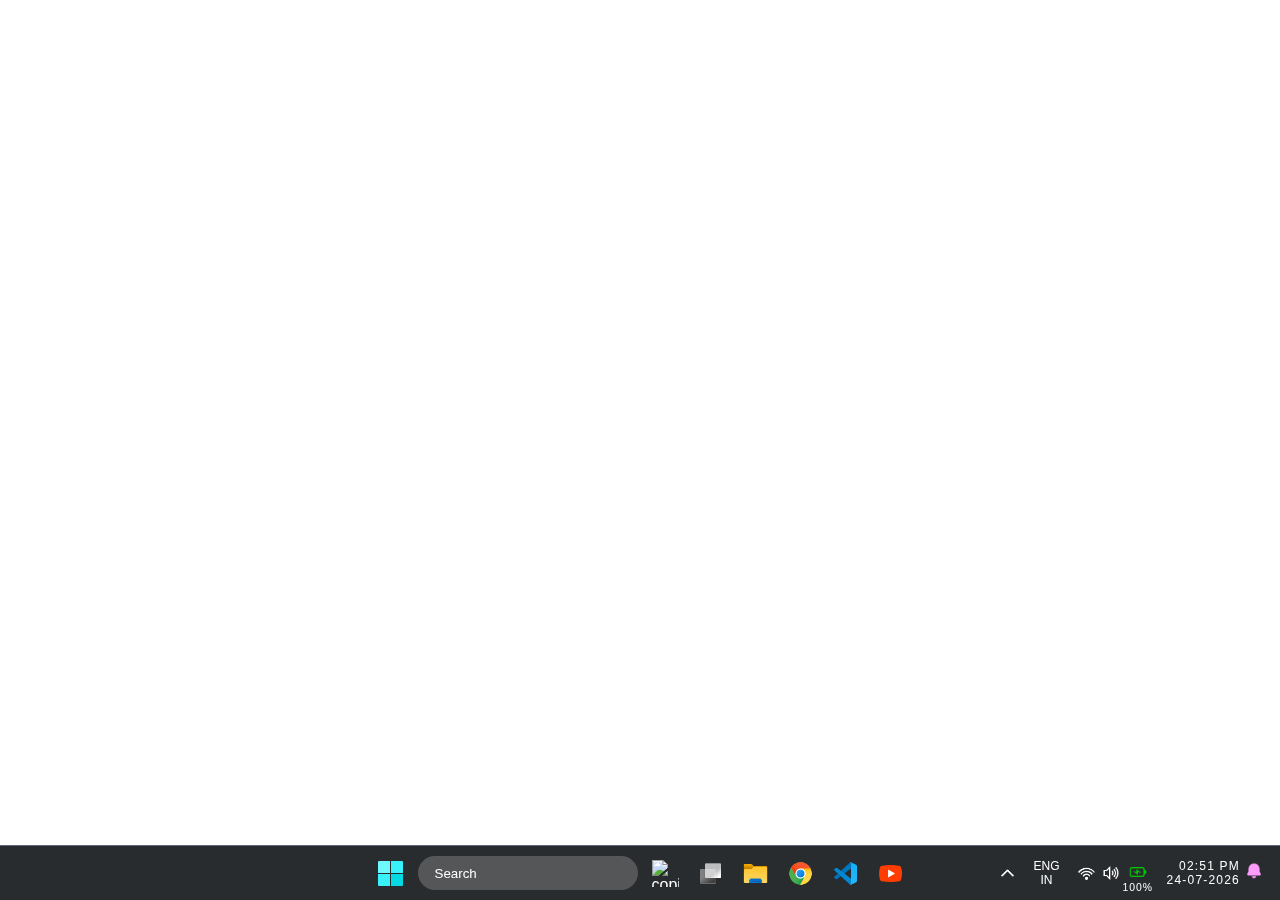
==== commit b5451deb: "Update index.html" ====
--- a/index.html
+++ b/index.html
@@ -427,7 +427,7 @@
                                 <img src="images\app_images\vs-code_icon.png" alt="vs-code" class="task-bar-app-icon">
                             </div>
                             <div class="task-bar-app"
-                                onclick="createApplication('YouTube', 'components/apps/youtube/youtube.html')"
+                                onclick="createApplication('YouTube', 'https://rishiwebdeveloper1.github.io/youtube_clone/')"
                                 title="YouTube">
                                 <img src="images/app_images/youtube_icon.png" alt="setting" class="task-bar-app-icon">
                             </div>
@@ -477,4 +477,4 @@
 <script src="components/application.js"></script>
 <script src="components/calendar/calendar.js"></script>
 
-</html>+</html>
--- a/style.css
+++ b/style.css
@@ -134,7 +134,7 @@
     height: 30px;
     padding: 17px;
     color: white;
-    background-color: rgba(129, 128, 128, 0.596);
+    background-color: rgba(129, 128, 128, 0.509);
     border-radius: 30px;
     border: 0;
     outline: none;
@@ -157,7 +157,7 @@
 }
 
 .search-bar:hover {
-    background-color: rgba(141, 137, 137, 0.596);
+    background-color: rgba(141, 137, 137, 0.518);
 }
 
 .task-bar-app-box {
@@ -168,6 +168,7 @@
 
 .task-bar-app {
     width: 45px;
+    min-width: 45px;
     height: 45px;
     border-radius: 5px;
     display: flex;
@@ -312,6 +313,70 @@
 .notification-icon {
     width: 18px;
     height: 18px;
+}
+
+@media (max-width: 920px) {
+    .search-bar {
+        width: 30px;
+    }
+
+    .search-bar:focus {
+        width: 30px;
+    }
+}
+
+@media (max-width: 800px) {
+    .task-bar-center-box {
+        min-width: 50%;
+    }
+
+    .task-bar-right-box {
+        min-width: 50%;
+    }
+}
+
+@media (max-width: 730px) {
+    .task-bar-center-box {
+        width: 20%;
+        justify-content: flex-start;
+        align-items: flex-end
+    }
+
+    .window-start-button {
+        margin: 5px;
+    }
+
+    .task-bar-search-box {
+        margin: 10px 0 10px 0;
+    }
+
+    .task-bar-app-box {
+        width: 45px;
+        padding: 5px;
+        margin: 0 0 2px 10px;
+        justify-content: flex-start;
+        overflow: hidden;
+    }
+
+    .task-bar-app-box:hover {
+        width: 45px;
+        height: 287px;
+        padding: 5px;
+        margin: 0 0 2px 10px;
+        background-color: rgb(37, 37, 37);
+        box-shadow: 0 0 10px 2px black;
+        border: 0.1px solid white;
+        border-radius: 5px;
+        box-sizing: content-box;
+        display: flex;
+        align-items: flex-end;
+        flex-wrap: wrap;
+        flex-direction: column-reverse;
+    }
+
+    .task-bar-right-box {
+        width: 20%;
+    }
 }
 
 /* ***************** start menu css ******************* */
--- a/components/application.css
+++ b/components/application.css
@@ -176,6 +176,8 @@
 
 .box-container {
     width: 45%;
+    min-width: 62px;
+    min-height: 30px;
     /* height: 26%; */
     aspect-ratio: 16 / 8;
     border-radius: 10px;
@@ -186,6 +188,8 @@
 .box1 {
     width: 43%;
     height: 100%;
+    min-width: 27px;
+    min-height: 31px;
     z-index: 999;
     background-color: rgba(100, 100, 100, 0.879);
     box-shadow: 0 0 0 0.6px white;
@@ -196,6 +200,8 @@
 .box2 {
     width: 43%;
     height: 100%;
+    min-width: 27px;
+    min-height: 31px;
     z-index: 999;
     background-color: rgba(100, 100, 100, 0.879);
     box-shadow: 0 0 0 0.6px white;
@@ -206,6 +212,8 @@
 .box3 {
     width: 63%;
     height: 100%;
+    min-width: 40px;
+    min-height: 31px;
     z-index: 999;
     background-color: rgba(100, 100, 100, 0.879);
     box-shadow: 0 0 0 0.6px white;
@@ -216,6 +224,8 @@
 .box4 {
     width: 23%;
     height: 100%;
+    min-width: 14px;
+    min-height: 31px;
     z-index: 999;
     background-color: rgba(100, 100, 100, 0.879);
     box-shadow: 0 0 0 0.6px white;
@@ -226,6 +236,8 @@
 .box5 {
     width: 28%;
     height: 100%;
+    min-width: 18px;
+    min-height: 31px;
     z-index: 999;
     background-color: rgba(100, 100, 100, 0.879);
     box-shadow: 0 0 0 0.6px white;
@@ -236,6 +248,8 @@
 .box6 {
     width: 28%;
     height: 100%;
+    min-width: 18px;
+    min-height: 31px;
     z-index: 999;
     background-color: rgba(100, 100, 100, 0.879);
     box-shadow: 0 0 0 0.6px white;
@@ -244,6 +258,8 @@
 .box7 {
     width: 28%;
     height: 100%;
+    min-width: 18px;
+    min-height: 31px;
     z-index: 999;
     background-color: rgba(100, 100, 100, 0.879);
     box-shadow: 0 0 0 0.6px white;
@@ -253,6 +269,8 @@
 
 .box-container3 {
     width: 48%;
+    min-width: 67px;
+    min-height: 33px;
     /* height: 28%; */
     aspect-ratio: 16 / 8;
     border-radius: 10px;
@@ -265,6 +283,8 @@
 .box8 {
     width: 43%;
     height: 45%;
+    min-width: 30px;
+    min-height: 15px;
     z-index: 999;
     background-color: rgba(100, 100, 100, 0.879);
     box-shadow: 0 0 0 0.6px white;
@@ -274,6 +294,8 @@
 .box9 {
     width: 43%;
     height: 45%;
+    min-width: 30px;
+    min-height: 15px;
     z-index: 999;
     background-color: rgba(100, 100, 100, 0.879);
     box-shadow: 0 0 0 0.6px white;
@@ -283,6 +305,8 @@
 .box10 {
     width: 43%;
     height: 45%;
+    min-width: 30px;
+    min-height: 15px;
     z-index: 999;
     background-color: rgba(100, 100, 100, 0.879);
     box-shadow: 0 0 0 0.6px white;
@@ -292,6 +316,8 @@
 .box11 {
     width: 43%;
     height: 45%;
+    min-width: 30px;
+    min-height: 15px;
     z-index: 999;
     background-color: rgba(100, 100, 100, 0.879);
     box-shadow: 0 0 0 0.6px white;
